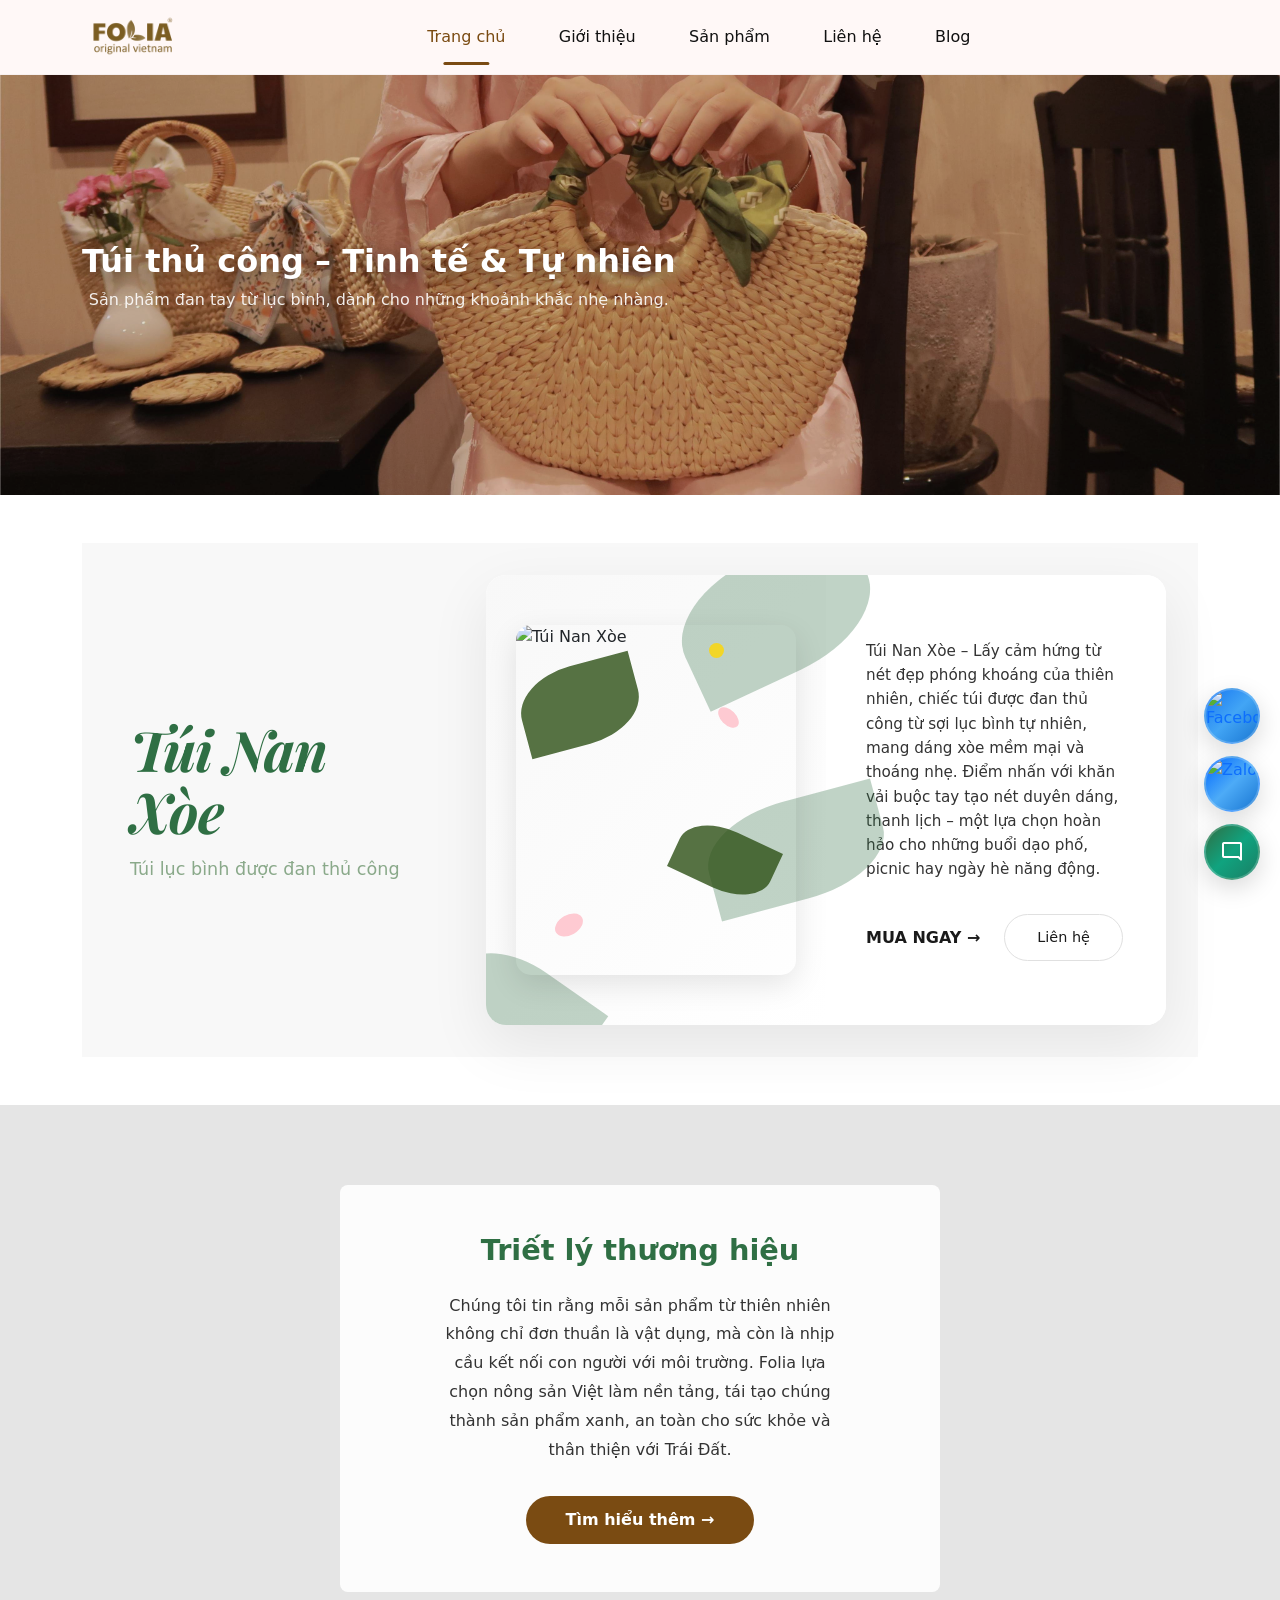
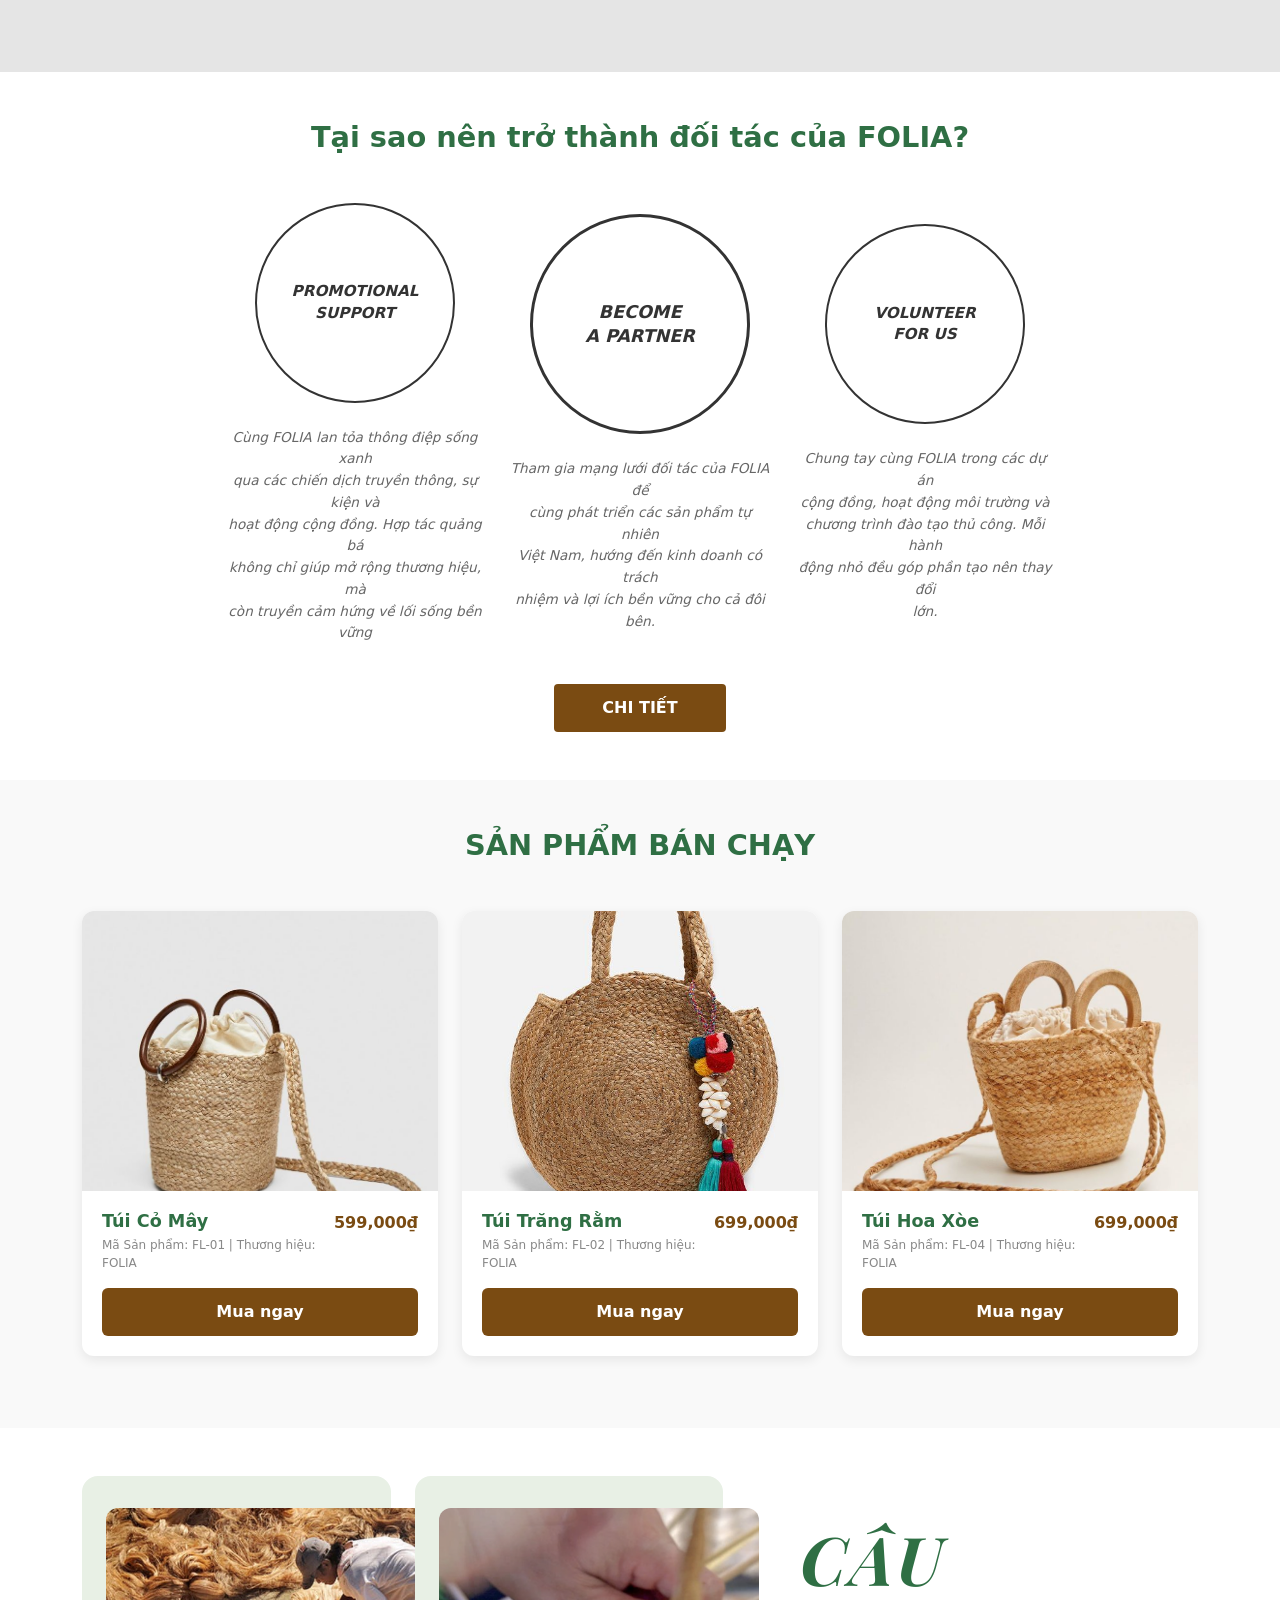
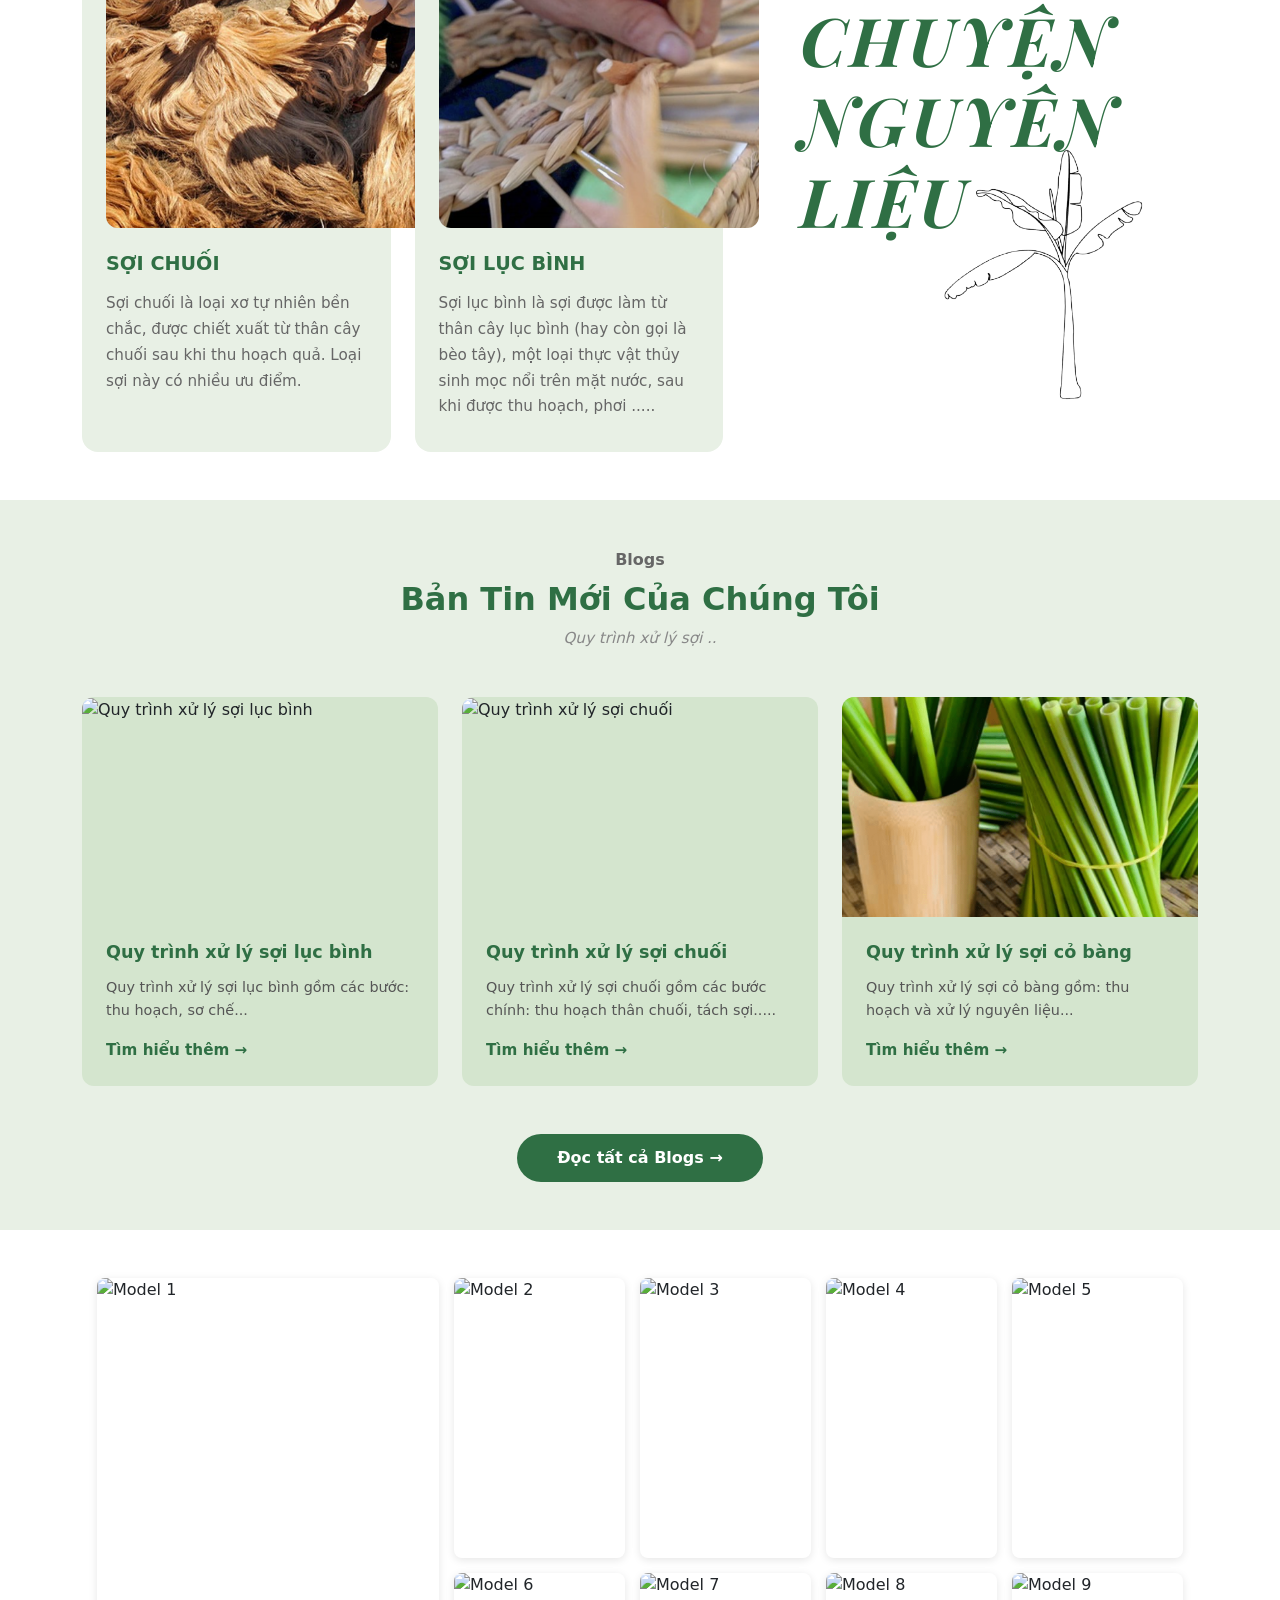
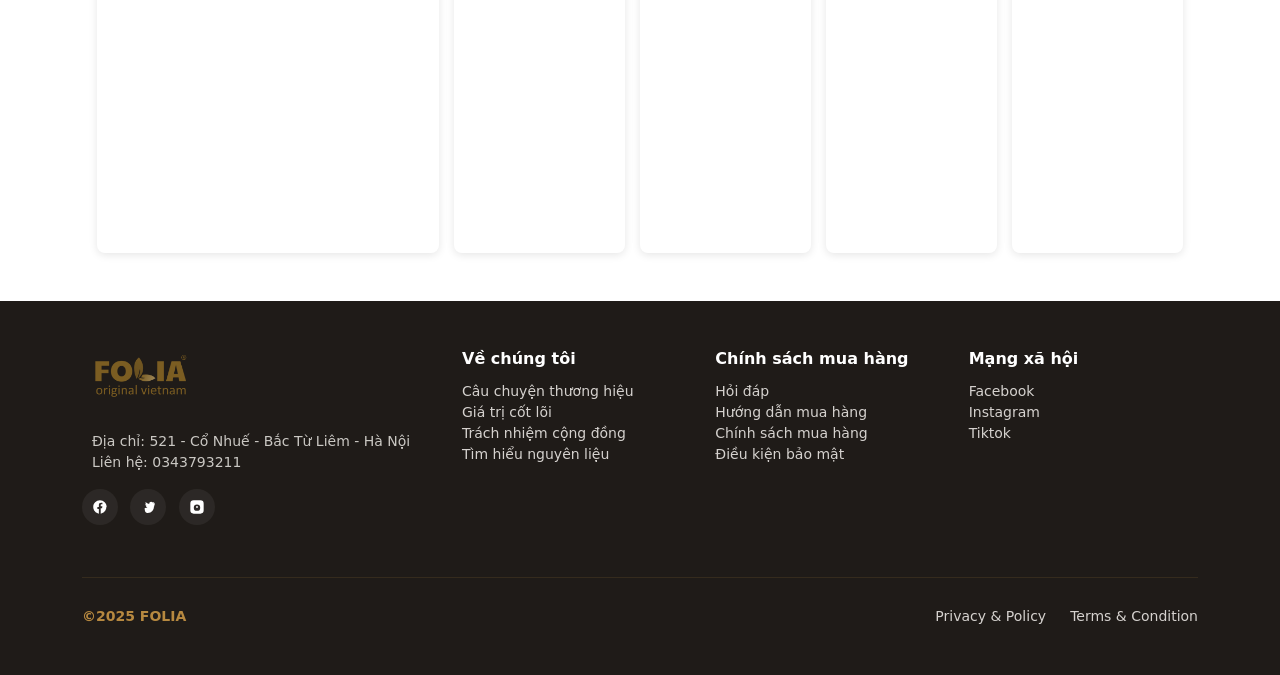
==== index.html @ cd1f79ef "update" ====
<!doctype html>
<html lang="vi">
<head>
  <meta charset="utf-8" />
  <meta name="viewport" content="width=device-width, initial-scale=1" />
  <title>Trang chủ</title>

  <!-- Bootstrap 5 CSS -->
  <link href="https://cdn.jsdelivr.net/npm/bootstrap@5.3.2/dist/css/bootstrap.min.css" rel="stylesheet">

  <!-- Google Fonts -->
  <link rel="preconnect" href="https://fonts.googleapis.com">
  <link rel="preconnect" href="https://fonts.gstatic.com" crossorigin>
  <link href="https://fonts.googleapis.com/css2?family=Playfair+Display:ital,wght@0,400;0,500;0,600;0,700;1,400&family=Crimson+Text:ital,wght@0,400;0,600;1,400&display=swap" rel="stylesheet">

  <!-- CSS chung cho header và footer -->
  <link href="assets/css/common.css" rel="stylesheet">
  
  <!-- liên kết tới file CSS riêng -->
  <link href="assets/css/trangchu.css" rel="stylesheet">
  
  <!-- Chat CSS -->
  <link href="assets/css/chat.css" rel="stylesheet">
</head>
<body>
  <header class="site-header">
    <nav class="navbar navbar-expand-lg">
      <div class="container">
        <!-- Brand / logo -->
        <a class="navbar-brand d-flex align-items-center" href="#">
          <img src="assets/img/logo/Foia.png" alt="Folia logo">
        </a>

        <!-- Toggler (mobile) -->
        <button class="navbar-toggler" type="button" data-bs-toggle="collapse" data-bs-target="#mainNav"
                aria-controls="mainNav" aria-expanded="false" aria-label="Mở menu">
          <span class="navbar-toggler-icon"></span>
        </button>

        <!-- Menu -->
        <div class="collapse navbar-collapse" id="mainNav">
          <ul class="navbar-nav mx-auto">
            <li class="nav-item"><a class="nav-link active" href="Trangchu.html">Trang chủ</a></li>
            <li class="nav-item"><a class="nav-link" href="Gioithieu.html">Giới thiệu</a></li>
            <li class="nav-item"><a class="nav-link" href="Sanpham.html">Sản phẩm</a></li>
            <li class="nav-item"><a class="nav-link" href="Lienhe.html">Liên hệ</a></li>
            <li class="nav-item"><a class="nav-link" href="Blog.html">Blog</a></li>
          </ul>
        </div>
      </div>
    </nav>
  </header>

  <!-- Hero / banner (full width) -->
  <section class="hero-home">
    <div class="hero-home__bg" role="img" aria-label="Banner Túi Nan Xòe"></div>
    <div class="container hero-home__content">
      <div class="row">
        <div class="col-12 text-center">
          <h1 class="hero-home__title">Túi thủ công – Tinh tế & Tự nhiên</h1>
          <p class="hero-home__lead">Sản phẩm đan tay từ lục bình, dành cho những khoảnh khắc nhẹ nhàng.</p>
        </div>
      </div>
    </div>
  </section>

  <!-- Nội dung trang -->
  <main class="container py-5">
    <!-- home product intro -->
    <section class="home-intro scroll-animate">
      <div class="container-fluid px-0">
        <div class="row g-0 align-items-center">
          <!-- Left: Text Content -->
          <div class="col-lg-4 scroll-animate-left animate-delay-1">
            <div class="home-intro__text-content">
              <h2 class="home-intro__title">Túi Nan Xòe</h2>
              <p class="home-intro__subtitle">Túi lục bình được đan thủ công</p>
            </div>
          </div>

          <!-- Right: Image and Description Block -->
          <div class="col-lg-8 scroll-animate-right animate-delay-2">
            <div class="home-intro__content-block">
              <div class="home-intro__image-section">
                <div class="home-intro__product-container">
                  <img src="assets/img/trangchu/anh1.jpg" alt="Túi Nan Xòe" class="home-intro__img">
                  <div class="home-intro__botanical-elements">
                    <div class="botanical-leaf botanical-leaf--1"></div>
                    <div class="botanical-leaf botanical-leaf--2"></div>
                    <div class="botanical-petal botanical-petal--1"></div>
                    <div class="botanical-petal botanical-petal--2"></div>
                    <div class="botanical-bud"></div>
                  </div>
                </div>
                <!-- Decorative leaves peeking from behind -->
                <div class="decorative-leaves">
                  <div class="decorative-leaf decorative-leaf--1"></div>
                  <div class="decorative-leaf decorative-leaf--2"></div>
                  <div class="decorative-leaf decorative-leaf--3"></div>
                </div>
              </div>
              <div class="home-intro__desc-section">
                <p class="home-intro__desc">
                  Túi Nan Xòe – Lấy cảm hứng từ nét đẹp phóng khoáng của thiên nhiên, 
                  chiếc túi được đan thủ công từ sợi lục bình tự nhiên, mang dáng xòe mềm 
                  mại và thoáng nhẹ. Điểm nhấn với khăn vải buộc tay tạo nét duyên dáng, 
                  thanh lịch – một lựa chọn hoàn hảo cho những buổi dạo phố, picnic hay 
                  ngày hè năng động.
                </p>
                <div class="home-intro__actions">
                  <a href="#" class="home-intro__buy-link">MUA NGAY →</a>
                  <a href="#" class="home-intro__contact-btn">Liên hệ</a>
                </div>
              </div>
            </div>
          </div>
        </div>
      </div>
    </section>
  </main>

  <!-- Triết lý thương hiệu (full-width background) -->
  <section class="brand-philosophy scroll-animate">
    <div class="brand-philosophy__content">
      <h2 class="brand-philosophy__title">Triết lý thương hiệu</h2>
      <p class="brand-philosophy__text">
        Chúng tôi tin rằng mỗi sản phẩm từ thiên nhiên<br>
        không chỉ đơn thuần là vật dụng, mà còn là nhịp<br>
        cầu kết nối con người với môi trường. Folia lựa<br>
        chọn nông sản Việt làm nền tảng, tái tạo chúng<br>
        thành sản phẩm xanh, an toàn cho sức khỏe và<br>
        thân thiện với Trái Đất.
      </p>
      <a href="#" class="brand-philosophy__btn">Tìm hiểu thêm →</a>
    </div>
  </section>

  <!-- Tại sao nên trở thành đối tác -->
  <section class="partnership py-5 scroll-animate">
    <div class="container">
      <h2 class="partnership__title">Tại sao nên trở thành đối tác của FOLIA?</h2>
      
      <div class="row justify-content-center align-items-center mt-5 mb-4">
        <div class="col-md-3 text-center mb-4 mb-md-0">
          <div class="partnership__circle">
            <div class="partnership__circle-text">
              <span class="partnership__label">PROMOTIONAL</span>
              <span class="partnership__label">SUPPORT</span>
            </div>
          </div>
          <p class="partnership__desc">
            Cùng FOLIA lan tỏa thông điệp sống xanh<br>
            qua các chiến dịch truyền thông, sự kiện và<br>
            hoạt động cộng đồng. Hợp tác quảng bá<br>
            không chỉ giúp mở rộng thương hiệu, mà <br>
           còn truyền cảm hứng về lối sống bền vững
          </p>
        </div>

        <div class="col-md-3 text-center mb-4 mb-md-0">
          <div class="partnership__circle partnership__circle--main">
            <div class="partnership__circle-text">
              <span class="partnership__label-main">BECOME</span>
              <span class="partnership__label-main">A PARTNER</span>
            </div>
          </div>
          <p class="partnership__desc">
            Tham gia mạng lưới đối tác của FOLIA để<br>
           cùng phát triển các sản phẩm tự nhiên <br>
            Việt Nam, hướng đến kinh doanh có trách<br>
            nhiệm và lợi ích bền vững cho cả đôi bên.
          </p>
        </div>

        <div class="col-md-3 text-center mb-4 mb-md-0">
          <div class="partnership__circle">
            <div class="partnership__circle-text">
              <span class="partnership__label">VOLUNTEER</span>
              <span class="partnership__label">FOR US</span>
            </div>
          </div>
          <p class="partnership__desc">
            Chung tay cùng FOLIA trong các dự án <br>
            cộng đồng, hoạt động môi trường và <br>
            chương trình đào tạo thủ công. Mỗi hành<br>
            động nhỏ đều góp phần tạo nên thay đổi<br>
            lớn.
          </p>
        </div>
      </div>

      <div class="text-center mt-4">
        <a href="#" class="partnership__btn">CHI TIẾT</a>
      </div>
    </div>
  </section>

  <!-- Sản phẩm bán chạy -->
  <section class="bestsellers py-5 animate-on-scroll">
    <div class="container">
      <h2 class="bestsellers__title">SẢN PHẨM BÁN CHẠY</h2>
      
      <div class="row mt-5">
        <div class="col-md-4 mb-4 animate-delay-1">
          <div class="product-card">
            <div class="product-card__img-wrap">
              <img src="assets/img/sanpham/sanpham1.png" alt="Túi Cỏ May" class="product-card__img">
            </div>
            <div class="product-card__info">
              <div class="product-card__header">
                <div>
                  <h3 class="product-card__name">Túi Cỏ Mây</h3>
                  <p class="product-card__meta">Mã Sản phẩm: FL-01 | Thương hiệu: FOLIA</p>
                </div>
                <span class="product-card__price">599,000₫</span>
              </div>
              <a href="#" class="product-card__btn">Mua ngay</a>
            </div>
          </div>
        </div>

        <div class="col-md-4 mb-4 animate-delay-2">
          <div class="product-card">
            <div class="product-card__img-wrap">
              <img src="assets/img/sanpham/sp2.png" alt="Túi Tráng Rằm" class="product-card__img">
            </div>
            <div class="product-card__info">
              <div class="product-card__header">
                <div>
                  <h3 class="product-card__name">Túi Trăng Rằm</h3>
                  <p class="product-card__meta">Mã Sản phẩm: FL-02 | Thương hiệu: FOLIA</p>
                </div>
                <span class="product-card__price">699,000₫</span>
              </div>
              <a href="#" class="product-card__btn">Mua ngay</a>
            </div>
          </div>
        </div>

        <div class="col-md-4 mb-4 animate-delay-3">
          <div class="product-card">
            <div class="product-card__img-wrap">
              <img src="assets/img/sanpham/sp3.png" alt="Túi Bàn Nguyệt" class="product-card__img">
            </div>
            <div class="product-card__info">
              <div class="product-card__header">
                <div>
                  <h3 class="product-card__name">Túi Hoa Xòe</h3>
                  <p class="product-card__meta">Mã Sản phẩm: FL-04 | Thương hiệu: FOLIA</p>
                </div>
                <span class="product-card__price">699,000₫</span>
              </div>
              <a href="#" class="product-card__btn">Mua ngay</a>
            </div>
          </div>
        </div>
      </div>
    </div>
  </section>

  <!-- Câu chuyện nguyên liệu -->
  <section class="material-story py-5 animate-on-scroll">
    <div class="container">
      <div class="row align-items-center">
        <!-- Left side: Images -->
        <div class="col-lg-7 mb-4 mb-lg-0">
          <div class="row g-4">
            <div class="col-md-6">
              <div class="material-story__card">
                <img src="assets/img/trangchu/cautruyen/ct1.png" alt="Sợi chuối" class="material-story__img">
                <h3 class="material-story__card-title">SỢI CHUỐI</h3>
                <p class="material-story__card-text">
                  Sợi chuối là loại xơ tự nhiên bền chắc, được chiết xuất 
                  từ thân cây chuối sau khi thu hoạch quả. Loại sợi này có nhiều ưu điểm.
                </p>
              </div>
            </div>
            <div class="col-md-6">
              <div class="material-story__card">
                <img src="assets/img/trangchu/cautruyen/ct2.png" alt="Sợi lục bình" class="material-story__img">
                <h3 class="material-story__card-title">SỢI LỤC BÌNH</h3>
                <p class="material-story__card-text">
                  Sợi lục bình là sợi được làm từ thân cây lục bình (hay còn gọi là bèo tây), một loại thực vật thủy sinh mọc nổi trên mặt nước, sau khi được thu hoạch, phơi .....
                </p>
              </div>
            </div>
          </div>
        </div>

        <!-- Right side: Title & Illustration -->
        <div class="col-lg-5">
          <div class="material-story__right-wrapper">
            <h2 class="material-story__title">
              CÂU<br>
              CHUYỆN<br>
              NGUYÊN<br>
              LIỆU
            </h2>
            <img src="assets/img/trangchu/cautruyen/cay.png" alt="Illustration" class="material-story__illustration">
          </div>
        </div>
      </div>
    </div>
  </section>

  <!-- Blogs Section -->
  <section class="blogs-section py-5 animate-on-scroll">
    <div class="container">
      <div class="blogs-section__header">
        <p class="blogs-section__label">Blogs</p>
        <h2 class="blogs-section__title">Bản Tin Mới Của Chúng Tôi</h2>
        <p class="blogs-section__subtitle">Quy trình xử lý sợi ..</p>
      </div>

      <div class="row mt-4">
        <div class="col-md-4 mb-4">
          <div class="blog-card">
            <div class="blog-card__img-wrap">
              <img src="assets/img/trangchu/blog/bl1.png" alt="Quy trình xử lý sợi lục bình" class="blog-card__img">
            </div>
            <div class="blog-card__content">
              <h3 class="blog-card__title">Quy trình xử lý sợi lục bình</h3>
              <p class="blog-card__text">
                Quy trình xử lý sợi lục bình gồm các bước: thu hoạch, sơ chế...
              </p>
              <a href="#" class="blog-card__link">Tìm hiểu thêm →</a>
            </div>
          </div>
        </div>

        <div class="col-md-4 mb-4">
          <div class="blog-card">
            <div class="blog-card__img-wrap">
              <img src="assets/img/trangchu/blog/bl2.png" alt="Quy trình xử lý sợi chuối" class="blog-card__img">
            </div>
            <div class="blog-card__content">
              <h3 class="blog-card__title">Quy trình xử lý sợi chuối</h3>
              <p class="blog-card__text">
                Quy trình xử lý sợi chuối gồm các bước chính: thu hoạch thân chuối, tách sợi.....
              </p>
              <a href="#" class="blog-card__link">Tìm hiểu thêm →</a>
            </div>
          </div>
        </div>

        <div class="col-md-4 mb-4">
          <div class="blog-card">
            <div class="blog-card__img-wrap">
              <img src="assets/img/trangchu/blog/bl3.png" alt="Quy trình xử lý sợi cỏ bàng" class="blog-card__img">
            </div>
            <div class="blog-card__content">
              <h3 class="blog-card__title">Quy trình xử lý sợi cỏ bàng</h3>
              <p class="blog-card__text">
                Quy trình xử lý sợi cỏ bàng gồm: thu hoạch và xử lý nguyên liệu...
              </p>
              <a href="#" class="blog-card__link">Tìm hiểu thêm →</a>
            </div>
          </div>
        </div>
      </div>

      <div class="text-center mt-4">
        <a href="#" class="blogs-section__btn">Đọc tất cả Blogs →</a>
      </div>
    </div>
  </section>

  <!-- Lookbook / Gallery Section -->
  <section class="lookbook-section">
    <div class="container">
      <div class="lookbook-grid">
        <div class="lookbook-grid__item lookbook-grid__item--large">
          <img src="assets/img/trangchu/mau/m1.png" alt="Model 1" class="lookbook-grid__img">
        </div>
        <div class="lookbook-grid__item">
          <img src="assets/img/trangchu/mau/m2.jpg" alt="Model 2" class="lookbook-grid__img">
        </div>
        <div class="lookbook-grid__item">
          <img src="assets/img/trangchu/mau/m3.jpg" alt="Model 3" class="lookbook-grid__img">
        </div>
        <div class="lookbook-grid__item">
          <img src="assets/img/trangchu/mau/m4.jpg" alt="Model 4" class="lookbook-grid__img">
        </div>
        <div class="lookbook-grid__item">
          <img src="assets/img/trangchu/mau/m5.jpg" alt="Model 5" class="lookbook-grid__img">
        </div>
        <div class="lookbook-grid__item">
          <img src="assets/img/trangchu/mau/m6.jpg" alt="Model 6" class="lookbook-grid__img">
        </div>
        <div class="lookbook-grid__item">
          <img src="assets/img/trangchu/mau/m7.jpg" alt="Model 7" class="lookbook-grid__img">
        </div>
        <div class="lookbook-grid__item">
          <img src="assets/img/trangchu/mau/m8.jpg" alt="Model 8" class="lookbook-grid__img">
        </div>
        <div class="lookbook-grid__item">
          <img src="assets/img/trangchu/mau/m7.jpg" alt="Model 9" class="lookbook-grid__img">
        </div>
      </div>
    </div>
  </section>

  <!-- Footer -->
  <footer class="site-footer">
    <div class="container py-5">
      <div class="row align-items-start gx-4">
        <div class="col-md-4 mb-4 footer-brand">
          <a href="#" class="d-inline-block mb-3">
            <img src="assets/img/logo/Foia.png" alt="Folia logo" class="footer-logo">
          </a>
          <p class="footer-address">Địa chỉ: 521 - Cổ Nhuế - Bắc Từ Liêm - Hà Nội<br>Liên hệ: 0343793211</p>
          <div class="footer-social mt-3">
            <a href="#" aria-label="Facebook" class="social"><svg width="16" height="16" viewBox="0 0 24 24" fill="none" aria-hidden><path d="M22 12.07C22 6.48 17.52 2 11.93 2S1.86 6.48 1.86 12.07c0 4.99 3.66 9.14 8.44 9.92v-7.02H8.04v-2.9h2.26V9.06c0-2.23 1.33-3.46 3.36-3.46.97 0 1.98.17 1.98.17v2.18h-1.12c-1.1 0-1.44.68-1.44 1.38v1.66h2.45l-.39 2.9h-2.06V22c4.78-.78 8.44-4.93 8.44-9.93z" fill="currentColor"/></a>
            <a href="#" aria-label="Twitter" class="social"><svg width="16" height="16" viewBox="0 0 24 24" fill="none" aria-hidden><path d="M22 5.92c-.63.28-1.3.47-2 .56.72-.43 1.27-1.12 1.53-1.94-.67.4-1.4.69-2.18.85C18.5 4.55 17.6 4 16.56 4c-1.45 0-2.62 1.17-2.62 2.62 0 .2.02.4.06.59-2.17-.11-4.1-1.15-5.39-2.73-.23.4-.36.86-.36 1.36 0 .94.48 1.77 1.21 2.26-.56-.02-1.09-.17-1.55-.43v.04c0 1.31.93 2.4 2.17 2.65-.23.06-.47.09-.72.09-.18 0-.36-.02-.53-.05.36 1.12 1.4 1.94 2.63 1.96-1.02.8-2.31 1.27-3.71 1.27-.24 0-.48-.01-.71-.04C6.9 20.1 9.12 21 11.56 21c6.03 0 9.33-5 9.33-9.33v-.42c.64-.46 1.2-1.03 1.64-1.68-.59.26-1.22.44-1.88.52.68-.41 1.2-1.06 1.45-1.83z" fill="currentColor"/></a>
            <a href="#" aria-label="Instagram" class="social"><svg width="16" height="16" viewBox="0 0 24 24" fill="none" aria-hidden><path d="M7 2h10a5 5 0 0 1 5 5v10a5 5 0 0 1-5 5H7a5 5 0 0 1-5-5V7a5 5 0 0 1 5-5zm5 6.2A4.8 4.8 0 1 0 16.8 13 4.8 4.8 0 0 0 12 8.2zm6.4-2.6a1.12 1.12 0 1 1-1.12-1.12A1.12 1.12 0 0 1 18.4 5.6zM12 10.6A1.4 1.4 0 1 1 10.6 12 1.4 1.4 0 0 1 12 10.6z" fill="currentColor"/></svg></a>
          </div>
        </div>

        <div class="col-md-8">
          <div class="row footer-cols">
            <div class="col-6 col-md-4 mb-4">
              <h6 class="footer-title">Về chúng tôi</h6>
              <ul class="list-unstyled">
                <li><a href="#">Câu chuyện thương hiệu</a></li>
                <li><a href="#">Giá trị cốt lõi</a></li>
                <li><a href="#">Trách nhiệm cộng đồng</a></li>
                <li><a href="#">Tìm hiểu nguyên liệu</a></li>
              </ul>
            </div>
            <div class="col-6 col-md-4 mb-4">
              <h6 class="footer-title">Chính sách mua hàng</h6>
              <ul class="list-unstyled">
                <li><a href="#">Hỏi đáp</a></li>
                <li><a href="#">Hướng dẫn mua hàng</a></li>
                <li><a href="#">Chính sách mua hàng</a></li>
                <li><a href="#">Điều kiện bảo mật</a></li>
              </ul>
            </div>
            <div class="col-12 col-md-4 mb-4">
              <h6 class="footer-title">Mạng xã hội</h6>
              <ul class="list-unstyled">
                <li><a href="#">Facebook</a></li>
                <li><a href="#">Instagram</a></li>
                <li><a href="#">Tiktok</a></li>
              </ul>
            </div>
          </div>
        </div>
      </div>

      <hr class="footer-sep">

      <div class="d-flex justify-content-between align-items-center footer-bottom">
        <div class="copyright">©2025 FOLIA</div>
        <div class="d-flex gap-4">
          <a href="#" class="footer-link">Privacy & Policy</a>
          <a href="#" class="footer-link">Terms & Condition</a>
        </div>
      </div>
    </div>
  </footer>

  
    

  <!-- Bootstrap 5 JS -->
  <script src="https://cdn.jsdelivr.net/npm/bootstrap@5.3.2/dist/js/bootstrap.bundle.min.js"></script>
  
  <!-- Custom Animations -->
  <script src="assets/js/animations.js"></script>
  
  <!-- Chat Script -->
  <script src="assets/js/chat.js"></script>
</body>
</html>
---- assets/css/common.css ----
/* ========== ANIMATIONS (OPTIMIZED) ========== */
@keyframes fadeInUp {
  from {
    opacity: 0;
    transform: translate3d(0, 30px, 0);
  }
  to {
    opacity: 1;
    transform: translate3d(0, 0, 0);
  }
}

@keyframes fadeIn {
  from {
    opacity: 0;
  }
  to {
    opacity: 1;
  }
}

@keyframes float {
  0%, 100% {
    transform: translate3d(0, 0, 0);
  }
  50% {
    transform: translate3d(0, -8px, 0);
  }
}

@keyframes slideInLeft {
  from {
    opacity: 0;
    transform: translate3d(-30px, 0, 0);
  }
  to {
    opacity: 1;
    transform: translate3d(0, 0, 0);
  }
}

@keyframes slideInRight {
  from {
    opacity: 0;
    transform: translate3d(30px, 0, 0);
  }
  to {
    opacity: 1;
    transform: translate3d(0, 0, 0);
  }
}

/* Smooth scroll behavior */
html {
  scroll-behavior: smooth;
}

/* ========== BODY & MAIN LAYOUT ========== */
body {
  margin: 0;
  padding: 0;
}

main {
  min-height: 300px;
}

/* ========== SCROLL ANIMATIONS ========== */
.scroll-animate {
  opacity: 0;
  transform: translate3d(0, 30px, 0);
  transition: all 0.6s cubic-bezier(0.25, 0.46, 0.45, 0.94);
  will-change: transform, opacity;
}

.scroll-animate.animate {
  opacity: 1;
  transform: translate3d(0, 0, 0);
}

.scroll-animate-left {
  opacity: 0;
  transform: translate3d(-30px, 0, 0);
  transition: all 0.6s cubic-bezier(0.25, 0.46, 0.45, 0.94);
  will-change: transform, opacity;
}

.scroll-animate-left.animate {
  opacity: 1;
  transform: translate3d(0, 0, 0);
}

.scroll-animate-right {
  opacity: 0;
  transform: translate3d(30px, 0, 0);
  transition: all 0.6s cubic-bezier(0.25, 0.46, 0.45, 0.94);
  will-change: transform, opacity;
}

.scroll-animate-right.animate {
  opacity: 1;
  transform: translate3d(0, 0, 0);
}

/* Animation delays */
.animate-delay-1 { transition-delay: 0.1s; }
.animate-delay-2 { transition-delay: 0.2s; }
.animate-delay-3 { transition-delay: 0.3s; }
.animate-delay-4 { transition-delay: 0.4s; }

/* Hover animations */
.hover-lift {
  transition: transform 0.3s cubic-bezier(0.25, 0.46, 0.45, 0.94);
}

.hover-lift:hover {
  transform: translate3d(0, -5px, 0);
}

.hover-scale {
  transition: transform 0.3s cubic-bezier(0.25, 0.46, 0.45, 0.94);
}

.hover-scale:hover {
  transform: scale(1.02);
}

/* ========== HEADER STYLES ========== */
.site-header {
  background: #fff8f7;
  border-bottom: 1px solid rgba(0,0,0,0.03);
}

.navbar-brand img { 
  height: 48px; 
}

.navbar-nav .nav-link {
  color: #111;
  font-weight: 500;
  padding: 0.5rem 0.75rem;
  position: relative;
}

/* Active: gạch chân màu nâu */
.navbar-nav .nav-link.active {
  color: #7a4b12;
}

.navbar-nav .nav-link.active::after {
  content: "";
  position: absolute;
  left: 50%;
  transform: translateX(-50%);
  bottom: -8px;
  width: 48%;
  max-width: 120px;
  height: 3px;
  background: #7a4b12;
  border-radius: 2px;
}

/* Make nav items flex and add gap for small screens */
.navbar-nav {
  display: flex;
  align-items: center;
  gap: 1.5rem;
}

/* Desktop: center navbar and spread items evenly */
@media (min-width: 992px) {
  .navbar-collapse { 
    justify-content: center; 
  }

  .navbar-nav {
    width: 56%;
    max-width: 820px;
    justify-content: space-between;
    gap: 0;
  }
}

/* ========== FOOTER STYLES ========== */
.site-footer {
  background: #1f1b18;
  color: #e9e6e2;
  font-size: 14px;
}

.site-footer .footer-logo { 
  height: 56px; 
}

.site-footer .footer-address { 
  color: rgba(233,230,226,0.85); 
  margin: 10px; 
  line-height: 1.5; 
}

.site-footer .footer-title { 
  color: #fff; 
  font-weight: 600; 
  margin-bottom: .75rem; 
}

/* footer - links */
.site-footer a { 
  color: rgba(233,230,226,0.9); 
  text-decoration: none; 
}

.site-footer a:hover { 
  color: #b78940; 
}

/* footer - social */
.site-footer .footer-social .social {
  display: inline-flex;
  align-items: center;
  justify-content: center;
  width: 36px;
  height: 36px;
  background: rgba(255,255,255,0.06);
  border-radius: 50%;
  color: #fff;
  margin-right: .5rem;
}

.site-footer .footer-social .social svg { 
  display: block; 
}

/* footer - layout */
.footer-sep {
  border-color: rgba(183,137,64,0.25);
  margin: 1.75rem 0;
  opacity: .6;
}

.footer-bottom .copyright { 
  color: #b78940; 
  font-weight: 600; 
}

/* footer - responsive tweaks */
@media (max-width: 767.98px) {
  .site-footer { 
    font-size: 13px; 
  }
  .footer-bottom { 
    flex-direction: column; 
    gap: .5rem; 
    align-items: flex-start; 
  }
}
---- assets/css/trangchu.css ----
/* Import beautiful fonts */
@import url('https://fonts.googleapis.com/css2?family=Playfair+Display:wght@400;700;900&family=Dancing+Script:wght@400;700&family=Poppins:wght@300;400;600;700&display=swap');

/* ========== HOME-INTRO (Cocolux Style) ========== */
.home-intro {
  background: #f8f8f8;
  min-height: 500px;
  display: flex;
  align-items: center;
  opacity: 1;
  visibility: visible;
}

/* Left Text Content */
.home-intro__text-content {
  padding: 4rem 3rem;
  height: 100%;
  display: flex;
  flex-direction: column;
  justify-content: center;
}

.home-intro__title {
  color: #2f6f44 !important;
  font-family: 'Playfair Display', serif;
  font-size: 3.5rem;
  font-weight: 700;
  margin: 0 0 1rem;
  line-height: 1.1;
  font-style: italic;
  letter-spacing: -0.02em;
}

.home-intro__subtitle {
  color: #8aa98a !important;
  margin: 0;
  font-size: 1.1rem;
  font-weight: 400;
  line-height: 1.4;
}

/* Right Content Block */
.home-intro__content-block {
  background: #ffffff;
  border-radius: 20px;
  overflow: hidden;
  box-shadow: 0 20px 60px rgba(0, 0, 0, 0.08);
  margin: 2rem;
  display: flex;
  min-height: 450px;
}

.home-intro__image-section {
  flex: 0 0 50%;
  position: relative;
  overflow: visible;
  background: linear-gradient(135deg, #f8f8f8 0%, #ffffff 100%);
  display: flex;
  align-items: center;
  justify-content: center;
}

.home-intro__product-container {
  position: relative;
  width: 100%;
  height: 100%;
  display: flex;
  align-items: center;
  justify-content: center;
}

.home-intro__img {
  width: 280px;
  height: 350px;
  object-fit: cover;
  border-radius: 15px;
  box-shadow: 0 10px 30px rgba(0, 0, 0, 0.1);
  transition: transform 0.6s ease;
  z-index: 2;
  position: relative;
}

.home-intro__image-section:hover .home-intro__img {
  transform: scale(1.05);
}

/* Botanical Elements */
.home-intro__botanical-elements {
  position: absolute;
  top: 0;
  left: 0;
  right: 0;
  bottom: 0;
  pointer-events: none;
  z-index: 1;
}

.botanical-leaf {
  position: absolute;
  background: #2d5016;
  border-radius: 50% 0 50% 0;
  opacity: 0.8;
}

.botanical-leaf--1 {
  width: 120px;
  height: 80px;
  top: 20%;
  left: 10%;
  transform: rotate(-15deg);
}

.botanical-leaf--2 {
  width: 100px;
  height: 60px;
  bottom: 30%;
  right: 15%;
  transform: rotate(25deg);
}

.botanical-petal {
  position: absolute;
  background: #ffb6c1;
  border-radius: 50%;
  opacity: 0.7;
}

.botanical-petal--1 {
  width: 30px;
  height: 20px;
  bottom: 20%;
  left: 20%;
  transform: rotate(-30deg);
}

.botanical-petal--2 {
  width: 25px;
  height: 15px;
  top: 30%;
  right: 25%;
  transform: rotate(45deg);
}

.botanical-bud {
  position: absolute;
  width: 15px;
  height: 15px;
  background: #ffd700;
  border-radius: 50%;
  top: 15%;
  right: 30%;
  opacity: 0.8;
}

/* Decorative leaves peeking from behind */
.decorative-leaves {
  position: absolute;
  top: 0;
  left: 0;
  right: 0;
  bottom: 0;
  pointer-events: none;
  z-index: 0;
}

.decorative-leaf {
  position: absolute;
  background: #2f6f44;
  border-radius: 50% 0 50% 0;
  opacity: 0.3;
}

.decorative-leaf--1 {
  width: 200px;
  height: 120px;
  top: -20px;
  right: -50px;
  transform: rotate(-25deg);
  z-index: 0;
}

.decorative-leaf--2 {
  width: 150px;
  height: 90px;
  bottom: -30px;
  left: -40px;
  transform: rotate(35deg);
  z-index: 0;
}

.decorative-leaf--3 {
  width: 180px;
  height: 100px;
  top: 50%;
  right: -60px;
  transform: rotate(-15deg);
  z-index: 0;
}

.home-intro__desc-section {
  flex: 0 0 50%;
  padding: 3rem 2.5rem;
  display: flex;
  flex-direction: column;
  justify-content: center;
  background: #ffffff;
}

.home-intro__desc {
  color: #333;
  font-size: 0.95rem;
  line-height: 1.6;
  margin: 0 0 2rem;
  text-align: left;
  font-weight: 400;
}

.home-intro__actions {
  display: flex;
  align-items: center;
  gap: 1.5rem;
}

.home-intro__buy-link {
  color: #1a1a1a;
  font-size: 1rem;
  font-weight: 600;
  text-decoration: none;
  transition: color 0.3s ease;
}

.home-intro__buy-link:hover {
  color: #666;
}

.home-intro__contact-btn {
  display: inline-block;
  padding: 0.75rem 2rem;
  background: #ffffff;
  color: #1a1a1a;
  text-decoration: none;
  border: 1px solid #e0e0e0;
  border-radius: 25px;
  font-weight: 500;
  font-size: 0.9rem;
  transition: all 0.3s ease;
}

.home-intro__contact-btn:hover {
  background: #f8f8f8;
  border-color: #ccc;
  color: #1a1a1a;
}

/* Responsive Design */
@media (max-width: 1199.98px) {
  .home-intro__title {
    font-size: 3rem;
  }
  .home-intro__text-content {
    padding: 3rem 2rem;
  }
}

@media (max-width: 991.98px) {
  .home-intro {
    min-height: auto;
    padding: 2rem 0;
  }
  
  .home-intro__text-content {
    padding: 2rem 1.5rem;
    text-align: center;
  }
  
  .home-intro__title {
    font-size: 2.5rem;
  }
  
  .home-intro__content-block {
    margin: 1rem;
    flex-direction: column;
    min-height: auto;
  }
  
  .home-intro__image-section {
    flex: none;
    height: 300px;
  }
  
  .home-intro__desc-section {
    flex: none;
    padding: 2rem 1.5rem;
  }
  
  .home-intro__img {
    width: 200px;
    height: 250px;
  }
  
  .home-intro__actions {
    flex-direction: column;
    align-items: flex-start;
    gap: 1rem;
  }
}

@media (max-width: 767.98px) {
  .home-intro__title {
    font-size: 2rem;
  }
  
  .home-intro__subtitle {
    font-size: 1rem;
  }
  
  .home-intro__text-content {
    padding: 1.5rem 1rem;
  }
  
  .home-intro__content-block {
    margin: 0.5rem;
    border-radius: 15px;
  }
  
  .home-intro__image-section {
    height: 250px;
  }
  
  .home-intro__desc-section {
    padding: 1.5rem 1rem;
  }
  
  .home-intro__desc {
    font-size: 0.9rem;
  }
  
  .home-intro__img {
    width: 160px;
    height: 200px;
  }
}

@media (max-width: 575.98px) {
  .home-intro__title {
    font-size: 1.8rem;
  }
  
  .home-intro__subtitle {
    font-size: 0.95rem;
  }
  
  .home-intro__image-section {
    height: 200px;
  }
  
  .home-intro__img {
    width: 120px;
    height: 150px;
  }
  
  /* Force visibility on mobile */
  .scroll-animate,
  .animate-on-scroll {
    opacity: 1 !important;
    visibility: visible !important;
    transform: none !important;
  }
}


/* ========== HERO/BANNER (Scoped for Trangchu) ========== */
.hero-home {
  position: relative;
  overflow: hidden;
  margin-bottom: 0;
  width: 100%;
  height: 420px;
}

/* Full-width background */
.hero-home__bg {
  background-image: url('../img/trangchu/banner.jpg');
  background-size: cover;
  background-position: center center;
  background-repeat: no-repeat;
  background-attachment: fixed;
  height: 100%;
  width: 100%;
  filter: contrast(0.95) brightness(0.9);
  position: absolute;
  top: 0;
  left: 0;
  z-index: 1;
}

/* keep text/content constrained and centered */
.hero-home__content {
  position: absolute;
  inset: 0;
  display: flex;
  align-items: center;
  pointer-events: none;
  z-index: 2;
}

.hero-home__content .container,
.hero-home__content > .container { 
  pointer-events: auto; 
}

.hero-home__title {
  color: #ffffff;
  font-size: 2rem;
  font-weight: 700;
  text-shadow: 0 6px 18px rgba(0,0,0,0.45);
  margin: 0;
  pointer-events: auto;
}

.hero-home__lead {
  color: rgba(255,255,255,0.9);
  margin-top: .5rem;
  pointer-events: auto;
}

/* responsive heights */
@media (max-width: 991.98px) {
  .hero-home { 
    height: 320px; 
  }
  .hero-home__title { 
    font-size: 1.6rem; 
  }
}

@media (max-width: 575.98px) {
  .hero-home { 
    height: 220px; 
  }
  .hero-home__title { 
    font-size: 1.2rem; 
  }
}

/* ========== BRAND PHILOSOPHY ========== */
.brand-philosophy {
  background-image: url('../img/trangchu/bgr1.jpg');
  background-size: cover;
  background-position: center;
  padding: 5rem 0;
  text-align: center;
  position: relative;
  width: 100%;
  opacity: 1;
  visibility: visible;
}

.brand-philosophy::before {
  content: '';
  position: absolute;
  inset: 0;
  background: rgba(0, 0, 0, 0.1);
}

.brand-philosophy__content {
  position: relative;
  z-index: 1;
  max-width: 600px;
  margin: 0 auto;
  padding: 3rem 2rem;
  background: rgba(255, 255, 255, 0.9);
  border-radius: 8px;
}

.brand-philosophy__title {
  color: #2f6f44;
  font-size: 1.8rem;
  font-weight: 700;
  margin-bottom: 1.5rem;
}

.brand-philosophy__text {
  color: #333;
  line-height: 1.8;
  margin-bottom: 2rem;
  font-size: 1rem;
}

.brand-philosophy__btn {
  display: inline-block;
  padding: 0.75rem 2.5rem;
  background: #7a4b12;
  color: #fff;
  text-decoration: none;
  border-radius: 25px;
  font-weight: 600;
  transition: background 0.3s ease;
}

.brand-philosophy__btn:hover {
  background: #5a3509;
  color: #fff;
}

@media (max-width: 767.98px) {
  .brand-philosophy {
    padding: 3rem 1rem;
  }
  .brand-philosophy__content {
    padding: 2rem 1.5rem;
  }
  .brand-philosophy__title {
    font-size: 1.5rem;
  }
}

/* ========== PARTNERSHIP ========== */
.partnership {
  background: #fff;
  opacity: 1;
  visibility: visible;
}

.partnership__title {
  text-align: center;
  color: #2f6f44;
  font-size: 1.8rem;
  font-weight: 700;
  margin-bottom: 2rem;
}

.partnership__circle {
  width: 200px;
  height: 200px;
  border: 2px solid #333;
  border-radius: 50%;
  display: flex;
  align-items: center;
  justify-content: center;
  margin: 0 auto 1.5rem;
  transition: transform 0.3s ease;
}


.partnership__circle--main {
  width: 220px;
  height: 220px;
  border-width: 3px;
}

.partnership__circle-text {
  display: flex;
  flex-direction: column;
  align-items: center;
  justify-content: center;
  text-align: center;
}

.partnership__label {
  font-size: 0.95rem;
  font-weight: 600;
  font-style: italic;
  color: #333;
  line-height: 1.4;
}

.partnership__label-main {
  font-size: 1.1rem;
  font-weight: 700;
  font-style: italic;
  color: #333;
  line-height: 1.4;
}

.partnership__desc {
  font-size: 0.85rem;
  color: #666;
  line-height: 1.6;
  font-style: italic;
  margin-top: 1rem;
}

.partnership__btn {
  display: inline-block;
  padding: 0.75rem 3rem;
  background: #7a4b12;
  color: #fff;
  text-decoration: none;
  border-radius: 4px;
  font-weight: 600;
  transition: background 0.3s ease;
}

.partnership__btn:hover {
  background: #5a3509;
  color: #fff;
}

@media (max-width: 767.98px) {
  .partnership__circle {
    width: 150px;
    height: 150px;
  }
  .partnership__circle--main {
    width: 170px;
    height: 170px;
  }
  .partnership__label {
    font-size: 0.85rem;
  }
  .partnership__label-main {
    font-size: 0.95rem;
  }
}

/* ========== BESTSELLERS ========== */
.bestsellers {
  background: #f9f9f9;
  opacity: 1;
  visibility: visible;
}

.bestsellers__title {
  text-align: center;
  color: #2f6f44;
  font-size: 1.8rem;
  font-weight: 700;
  margin-bottom: 2rem;
}

/* ========== PRODUCT CARD ========== */
.product-card {
  background: #fff;
  border-radius: 12px;
  overflow: hidden;
  box-shadow: 0 4px 12px rgba(0, 0, 0, 0.08);
  transition: transform 0.3s ease, box-shadow 0.3s ease;
}

.product-card:hover {
  box-shadow: 0 8px 20px rgba(0, 0, 0, 0.12);
}

.product-card__img-wrap {
  width: 100%;
  height: 280px;
  background: #f5f5f5;
  display: flex;
  align-items: center;
  justify-content: center;
  overflow: hidden;
}

.product-card__img {
  width: 100%;
  height: 100%;
  object-fit: cover;
}

.product-card__info {
  padding: 1.25rem;
}

.product-card__header {
  display: flex;
  justify-content: space-between;
  align-items: flex-start;
  margin-bottom: 1rem;
}

.product-card__name {
  color: #2f6f44;
  font-size: 1.1rem;
  font-weight: 700;
  margin: 0 0 0.25rem;
}

.product-card__meta {
  color: #888;
  font-size: 0.75rem;
  margin: 0;
}

.product-card__price {
  color: #7a4b12;
  font-size: 1rem;
  font-weight: 700;
  white-space: nowrap;
}

.product-card__btn {
  display: block;
  width: 100%;
  padding: 0.75rem;
  background: #7a4b12;
  color: #fff;
  text-align: center;
  text-decoration: none;
  border-radius: 6px;
  font-weight: 600;
  transition: background 0.3s ease;
}

.product-card__btn:hover {
  background: #5a3509;
  color: #fff;
}

@media (max-width: 767.98px) {
  .product-card__img-wrap {
    height: 220px;
  }
}

/* ========== MATERIAL STORY (Câu chuyện nguyên liệu) ========== */
.material-story {
  background: #fff;
  position: relative;
  opacity: 1;
  visibility: visible;
}

.material-story .row {
  position: relative;
}

.material-story__card {
  background: #e8f0e5;
  border-radius: 16px;
  padding: 2rem 1.5rem;
  height: 100%;
  text-align: left;
}

.material-story__img {
  width: 320px;
  height: 320px;
  object-fit: cover;
  border-radius: 12px;
  margin-bottom: 1.5rem;
}

.material-story__card-title {
  color: #2f6f44;
  font-size: 1.2rem;
  font-weight: 700;
  margin-bottom: 1rem;
}

.material-story__card-text {
  color: #666;
  font-size: 0.95rem;
  line-height: 1.7;
  margin: 0;
}

.material-story__right-wrapper {
  position: relative;
  min-height: 550px;
  display: flex;
  flex-direction: column;
  justify-content: flex-start;
  padding-right: 2rem;
}

.material-story__title {
  color: #2f6f44;
  font-family: 'Playfair Display', serif;
  font-size: 4.2rem;
  font-weight: 700;
  line-height: 1.2;
  margin-bottom: 0;
  letter-spacing: 0.05em;
  text-align: left;
  position: relative;
  z-index: 1;
  padding-right: 180px;
  font-style: italic;
  margin-left: 53px;
  padding-top: 29px;
}

.material-story__illustration {
  position: absolute;
  bottom: -50px;
  right: -60px;
  max-width: 427px;
  width: 100%;
  height: auto;
  display: block;
  z-index: 0;
}

@media (max-width: 991.98px) {
  .material-story__right-wrapper {
    min-height: auto;
    padding-right: 0;
    text-align: center;
  }
  .material-story__title {
    font-size: 3rem;
    text-align: center;
    padding-right: 0;
    line-height: 1.3;
  }
  .material-story__illustration {
    position: relative;
    max-width: 200px;
    margin: 2rem auto 0;
    bottom: auto;
    right: auto;
  }
  .material-story__img {
    height: 260px;
  }
}

@media (max-width: 767.98px) {
  .material-story__right-wrapper {
    min-height: auto;
  }
  .material-story__title {
    font-size: 2.2rem;
    padding-right: 0;
    line-height: 1.4;
  }
  .material-story__img {
    height: 180px;
  }
  .material-story__illustration {
    max-width: 150px;
  }
  .material-story__card {
    padding: 1.5rem 1rem;
  }
}

/* ========== BLOGS SECTION ========== */
.blogs-section {
  background: #e8f0e5;
  opacity: 1;
  visibility: visible;
}

.blogs-section__header {
  text-align: center;
  margin-bottom: 3rem;
}

.blogs-section__label {
  color: #666;
  font-size: 1rem;
  font-weight: 600;
  margin-bottom: 0.5rem;
}

.blogs-section__title {
  color: #2f6f44;
  font-size: 2rem;
  font-weight: 700;
  margin-bottom: 0.5rem;
}

.blogs-section__subtitle {
  color: #888;
  font-size: 0.95rem;
  font-style: italic;
  margin: 0;
}

/* Blog Card */
.blog-card {
  background: #d4e5ce;
  border-radius: 12px;
  overflow: hidden;
  height: 100%;
  transition: transform 0.3s ease, box-shadow 0.3s ease;
}

.blog-card:hover {
  box-shadow: 0 8px 20px rgba(0, 0, 0, 0.15);
}

.blog-card__img-wrap {
  width: 100%;
  height: 220px;
  overflow: hidden;
}

.blog-card__img {
  width: 100%;
  height: 100%;
  object-fit: cover;
  transition: transform 0.3s ease;
}


.blog-card__content {
  padding: 1.5rem;
}

.blog-card__title {
  color: #2f6f44;
  font-size: 1.1rem;
  font-weight: 700;
  margin-bottom: 0.75rem;
  line-height: 1.3;
}

.blog-card__text {
  color: #555;
  font-size: 0.9rem;
  line-height: 1.6;
  margin-bottom: 1rem;
}

.blog-card__link {
  color: #2f6f44;
  font-size: 0.95rem;
  font-weight: 600;
  text-decoration: none;
  display: inline-flex;
  align-items: center;
  gap: 0.25rem;
  transition: gap 0.3s ease;
}

.blog-card__link:hover {
  gap: 0.5rem;
  color: #1f4f2f;
}

.blogs-section__btn {
  display: inline-block;
  padding: 0.75rem 2.5rem;
  background: #2f6f44;
  color: #fff;
  text-decoration: none;
  border-radius: 25px;
  font-weight: 600;
  transition: background 0.3s ease;
}

.blogs-section__btn:hover {
  background: #1f4f2f;
  color: #fff;
}

@media (max-width: 767.98px) {
  .blogs-section__title {
    font-size: 1.6rem;
  }
  .blog-card__img-wrap {
    height: 180px;
  }
}

/* ========== LOOKBOOK / GALLERY SECTION ========== */
.lookbook-section {
  background: #fff;
  padding: 3rem 0 !important;
}

.lookbook-grid {
  display: grid;
  grid-template-columns: 2fr 1fr 1fr 1fr 1fr;
  grid-template-rows: repeat(2, 280px);
  gap: 15px;
  max-width: 1400px;
  margin: 0 auto;
  padding: 0 15px;
}

.lookbook-grid__item {
  position: relative;
  overflow: hidden;
  border-radius: 8px;
  box-shadow: 0 2px 8px rgba(0, 0, 0, 0.1);
}

.lookbook-grid__item--large {
  grid-column: 1 / 2;
  grid-row: 1 / 3;
}

.lookbook-grid__img {
  width: 100%;
  height: 100%;
  object-fit: cover;
  display: block;
  transition: transform 0.5s ease;
}


/* Responsive Grid */
@media (max-width: 991.98px) {
  .lookbook-grid {
    grid-template-columns: repeat(3, 1fr);
    grid-template-rows: repeat(3, 220px);
    gap: 12px;
  }
  
  .lookbook-grid__item--large {
    grid-column: 1 / 2;
    grid-row: 1 / 3;
  }
}

@media (max-width: 767.98px) {
  .lookbook-grid {
    grid-template-columns: repeat(2, 1fr);
    grid-template-rows: auto;
    grid-auto-rows: 180px;
    gap: 10px;
  }
  
  .lookbook-grid__item--large {
    grid-column: 1 / 3;
    grid-row: span 1;
  }
}
---- assets/css/chat.css ----
/* ========== FLOATING CONTACT BUTTONS ========== */
.floating-contact {
  position: fixed;
  bottom: 20px;
  right: 20px;
  z-index: 1000;
  display: flex;
  flex-direction: column;
  gap: 12px;
}

.contact-btn {
  width: 56px;
  height: 56px;
  border-radius: 50%;
  display: flex;
  align-items: center;
  justify-content: center;
  text-decoration: none;
  box-shadow: 0 8px 25px rgba(0, 0, 0, 0.15);
  transition: all 0.4s cubic-bezier(0.175, 0.885, 0.32, 1.275);
  position: relative;
  overflow: hidden;
  padding: 0;
  border: 2px solid rgba(255, 255, 255, 0.2);
  backdrop-filter: blur(10px);
}

.contact-btn:hover {
  transform: scale(1.15) translateY(-2px);
  box-shadow: 0 12px 35px rgba(0, 0, 0, 0.2);
}

.contact-btn:active {
  transform: scale(1.05);
}

.contact-btn img {
  width: 100%;
  height: 100%;
  object-fit: cover;
  border-radius: 50%;
}

.contact-btn .material-symbols-rounded {
  font-size: 24px;
  color: #fff;
}

/* Facebook Button */
.contact-btn.messenger {
  background: linear-gradient(135deg, #1877f2 0%, #42a5f5 50%, #1976d2 100%);
  position: relative;
}

.contact-btn.messenger::before {
  content: '';
  position: absolute;
  top: 0;
  left: 0;
  right: 0;
  bottom: 0;
  background: linear-gradient(135deg, rgba(255,255,255,0.2) 0%, rgba(255,255,255,0.1) 100%);
  border-radius: 50%;
  opacity: 0;
  transition: opacity 0.3s ease;
}

.contact-btn.messenger:hover::before {
  opacity: 1;
}

/* Zalo Button */
.contact-btn.zalo {
  background: linear-gradient(135deg, #0068ff 0%, #4dabf7 50%, #1976d2 100%);
  position: relative;
}

.contact-btn.zalo::before {
  content: '';
  position: absolute;
  top: 0;
  left: 0;
  right: 0;
  bottom: 0;
  background: linear-gradient(135deg, rgba(255,255,255,0.2) 0%, rgba(255,255,255,0.1) 100%);
  border-radius: 50%;
  opacity: 0;
  transition: opacity 0.3s ease;
}

.contact-btn.zalo:hover::before {
  opacity: 1;
}

/* ChatGPT Button */
.contact-btn.chatbot {
  background: linear-gradient(135deg, #2f6f44 0%, #10a37f 50%, #1a7f64 100%);
  position: relative;
}

.contact-btn.chatbot::before {
  content: '';
  position: absolute;
  top: 0;
  left: 0;
  right: 0;
  bottom: 0;
  background: linear-gradient(135deg, rgba(255,255,255,0.2) 0%, rgba(255,255,255,0.1) 100%);
  border-radius: 50%;
  opacity: 0;
  transition: opacity 0.3s ease;
}

.contact-btn.chatbot:hover::before {
  opacity: 1;
}

/* Tooltip */
.contact-btn::after {
  content: attr(data-tooltip);
  position: absolute;
  right: 70px;
  top: 50%;
  transform: translateY(-50%);
  background: rgba(0, 0, 0, 0.9);
  color: #fff;
  padding: 10px 16px;
  border-radius: 12px;
  font-size: 0.85rem;
  font-weight: 600;
  white-space: nowrap;
  opacity: 0;
  visibility: hidden;
  transition: all 0.3s cubic-bezier(0.175, 0.885, 0.32, 1.275);
  pointer-events: none;
  backdrop-filter: blur(10px);
  border: 1px solid rgba(255, 255, 255, 0.1);
  box-shadow: 0 8px 25px rgba(0, 0, 0, 0.2);
}

.contact-btn::before {
  content: '';
  position: absolute;
  right: 60px;
  top: 50%;
  transform: translateY(-50%);
  border: 8px solid transparent;
  border-left-color: rgba(0, 0, 0, 0.9);
  opacity: 0;
  visibility: hidden;
  transition: all 0.3s cubic-bezier(0.175, 0.885, 0.32, 1.275);
}

.contact-btn:hover::after {
  opacity: 1;
  visibility: visible;
  transform: translateY(-50%) translateX(-5px);
}

.contact-btn:hover::before {
  opacity: 1;
  visibility: visible;
  transform: translateY(-50%) translateX(-5px);
}

/* ========== CHATBOT POPUP ========== */
.chatbot-popup {
  position: fixed;
  bottom: 100px;
  right: 20px;
  width: 380px;
  height: 520px;
  background: linear-gradient(145deg, #ffffff 0%, #f8f9fa 100%);
  border-radius: 20px;
  box-shadow: 0 25px 50px rgba(47, 111, 68, 0.15), 0 0 0 1px rgba(47, 111, 68, 0.1);
  z-index: 1001;
  display: none;
  flex-direction: column;
  overflow: hidden;
  animation: slideUp 0.4s cubic-bezier(0.175, 0.885, 0.32, 1.275);
  backdrop-filter: blur(20px);
  border: 1px solid rgba(47, 111, 68, 0.1);
}

.chatbot-popup.show {
  display: flex;
}

@keyframes slideUp {
  from {
    opacity: 0;
    transform: translateY(30px) scale(0.95);
  }
  to {
    opacity: 1;
    transform: translateY(0) scale(1);
  }
}

/* Typing indicator animation */
.typing-indicator {
  display: flex;
  align-items: center;
  gap: 4px;
  padding: 0.75rem 1rem;
  background: linear-gradient(135deg, #e8f5e8 0%, #f0f8f0 100%);
  border-radius: 20px;
  border-bottom-left-radius: 6px;
  border: 1px solid rgba(47, 111, 68, 0.1);
  max-width: 80px;
  margin-bottom: 1.25rem;
}

.typing-dot {
  width: 8px;
  height: 8px;
  background: rgba(47, 111, 68, 0.6);
  border-radius: 50%;
  animation: typingBounce 1.4s infinite ease-in-out;
}

.typing-dot:nth-child(1) { animation-delay: -0.32s; }
.typing-dot:nth-child(2) { animation-delay: -0.16s; }
.typing-dot:nth-child(3) { animation-delay: 0s; }

@keyframes typingBounce {
  0%, 80%, 100% {
    transform: scale(0.8);
    opacity: 0.5;
  }
  40% {
    transform: scale(1);
    opacity: 1;
  }
}

/* Chat Header */
.chat-header {
  background: linear-gradient(135deg, #2f6f44 0%, #10a37f 50%, #1a7f64 100%);
  color: #fff;
  padding: 1.25rem 1.5rem;
  display: flex;
  justify-content: space-between;
  align-items: center;
  border-radius: 20px 20px 0 0;
  position: relative;
  overflow: hidden;
}

.chat-header::before {
  content: '';
  position: absolute;
  top: 0;
  left: 0;
  right: 0;
  bottom: 0;
  background: linear-gradient(135deg, rgba(255,255,255,0.1) 0%, rgba(255,255,255,0.05) 100%);
  pointer-events: none;
}

.logo-text {
  font-size: 1.2rem;
  font-weight: 800;
  margin: 0;
  color: #fff;
  text-shadow: 0 2px 4px rgba(0, 0, 0, 0.2);
  position: relative;
  z-index: 1;
}

.chat-header .material-symbols-rounded {
  font-size: 1.5rem;
  cursor: pointer;
  transition: all 0.3s cubic-bezier(0.175, 0.885, 0.32, 1.275);
  position: relative;
  z-index: 1;
  padding: 4px;
  border-radius: 50%;
}

.chat-header .material-symbols-rounded:hover {
  transform: scale(1.15) rotate(90deg);
  background: rgba(255, 255, 255, 0.2);
  box-shadow: 0 4px 12px rgba(0, 0, 0, 0.2);
}

/* Chat Body */
.chat-body {
  flex: 1;
  padding: 1.25rem;
  overflow-y: auto;
  background: linear-gradient(180deg, #f8f9fa 0%, #ffffff 100%);
  position: relative;
}

.chat-body::-webkit-scrollbar {
  width: 6px;
}

.chat-body::-webkit-scrollbar-track {
  background: rgba(47, 111, 68, 0.1);
  border-radius: 3px;
}

.chat-body::-webkit-scrollbar-thumb {
  background: rgba(47, 111, 68, 0.3);
  border-radius: 3px;
}

.chat-body::-webkit-scrollbar-thumb:hover {
  background: rgba(47, 111, 68, 0.5);
}

.message {
  display: flex;
  align-items: flex-start;
  gap: 0.75rem;
  margin-bottom: 1.25rem;
  animation: messageSlide 0.3s ease-out;
}

@keyframes messageSlide {
  from {
    opacity: 0;
    transform: translateY(10px);
  }
  to {
    opacity: 1;
    transform: translateY(0);
  }
}

.bot-message {
  justify-content: flex-start;
}

.user-message {
  justify-content: flex-end;
}

.message-text {
  max-width: 80%;
  padding: 0.875rem 1.125rem;
  border-radius: 20px;
  font-size: 0.9rem;
  line-height: 1.5;
  position: relative;
  box-shadow: 0 2px 8px rgba(0, 0, 0, 0.1);
  transition: all 0.3s ease;
}

.message-text:hover {
  transform: translateY(-1px);
  box-shadow: 0 4px 12px rgba(0, 0, 0, 0.15);
}

.bot-message .message-text {
  background: linear-gradient(135deg, #e8f5e8 0%, #f0f8f0 100%);
  color: #2d4a2d;
  border-bottom-left-radius: 6px;
  border: 1px solid rgba(47, 111, 68, 0.1);
}

.user-message .message-text {
  background: linear-gradient(135deg, #2f6f44 0%, #10a37f 100%);
  color: #fff;
  border-bottom-right-radius: 6px;
  box-shadow: 0 4px 12px rgba(47, 111, 68, 0.2);
}

/* Chat Footer */
.chat-footer {
  padding: 1.25rem;
  border-top: 1px solid rgba(47, 111, 68, 0.1);
  background: linear-gradient(180deg, #ffffff 0%, #f8f9fa 100%);
  border-radius: 0 0 20px 20px;
  position: relative;
}

.chat-footer::before {
  content: '';
  position: absolute;
  top: 0;
  left: 0;
  right: 0;
  height: 1px;
  background: linear-gradient(90deg, transparent 0%, rgba(47, 111, 68, 0.2) 50%, transparent 100%);
}

.chat-form {
  display: flex;
  flex-direction: column;
  gap: 0.75rem;
}

.message-input {
  width: 100%;
  border: 2px solid rgba(47, 111, 68, 0.2);
  border-radius: 25px;
  padding: 0.875rem 1.125rem;
  font-size: 0.9rem;
  outline: none;
  resize: none;
  min-height: 44px;
  max-height: 120px;
  transition: all 0.3s cubic-bezier(0.175, 0.885, 0.32, 1.275);
  background: rgba(255, 255, 255, 0.9);
  backdrop-filter: blur(10px);
  box-shadow: 0 2px 8px rgba(47, 111, 68, 0.1);
}

.message-input:focus {
  border-color: #2f6f44;
  box-shadow: 0 4px 16px rgba(47, 111, 68, 0.2), 0 0 0 3px rgba(47, 111, 68, 0.1);
  transform: translateY(-1px);
}

.message-input::placeholder {
  color: rgba(47, 111, 68, 0.6);
  font-weight: 500;
}

.chat-controls {
  display: flex;
  align-items: center;
  gap: 0.75rem;
  justify-content: center;
}

.chat-controls button {
  width: 40px;
  height: 40px;
  border: none;
  background: linear-gradient(135deg, #f8f9fa 0%, #e9ecef 100%);
  color: rgba(47, 111, 68, 0.7);
  border-radius: 50%;
  cursor: pointer;
  display: flex;
  align-items: center;
  justify-content: center;
  transition: all 0.3s cubic-bezier(0.175, 0.885, 0.32, 1.275);
  box-shadow: 0 2px 8px rgba(47, 111, 68, 0.1);
  border: 1px solid rgba(47, 111, 68, 0.1);
}

.chat-controls button:hover {
  background: linear-gradient(135deg, #2f6f44 0%, #10a37f 100%);
  color: #fff;
  transform: translateY(-2px) scale(1.05);
  box-shadow: 0 6px 20px rgba(47, 111, 68, 0.3);
}

.chat-controls button:active {
  transform: translateY(0) scale(0.95);
}

#send-message {
  background: linear-gradient(135deg, #2f6f44 0%, #10a37f 100%);
  color: #fff;
  box-shadow: 0 4px 12px rgba(47, 111, 68, 0.3);
}

#send-message:hover {
  background: linear-gradient(135deg, #1f4f2f 0%, #0d7a5f 100%);
  transform: translateY(-2px) scale(1.1);
  box-shadow: 0 8px 25px rgba(47, 111, 68, 0.4);
}

.file-upload-wrapper {
  position: relative;
  display: flex;
  align-items: center;
  gap: 0.5rem;
}

.file-upload-wrapper img {
  width: 24px;
  height: 24px;
  border-radius: 4px;
  object-fit: cover;
}

/* ========== RESPONSIVE ========== */
@media (max-width: 767.98px) {
  .floating-contact {
    bottom: 15px;
    right: 15px;
    gap: 12px;
  }

  .contact-btn {
    width: 52px;
    height: 52px;
  }

  .contact-btn img {
    width: 100%;
    height: 100%;
  }

  .contact-btn .material-symbols-rounded {
    font-size: 22px;
  }

  .contact-btn::after {
    right: 60px;
    font-size: 0.8rem;
    padding: 6px 10px;
  }

  .chatbot-popup {
    width: 90vw;
    height: 75vh;
    bottom: 80px;
    right: 5vw;
    border-radius: 16px;
  }

  .chat-header {
    padding: 1rem;
    border-radius: 16px 16px 0 0;
  }

  .logo-text {
    font-size: 1.1rem;
  }

  .chat-body {
    padding: 1rem;
  }

  .chat-footer {
    padding: 1rem;
    border-radius: 0 0 16px 16px;
  }

  .message-input {
    font-size: 0.85rem;
    padding: 0.75rem 1rem;
    border-radius: 20px;
  }

  .chat-controls button {
    width: 36px;
    height: 36px;
  }
}

@media (max-width: 480px) {
  .floating-contact {
    bottom: 10px;
    right: 10px;
  }

  .contact-btn {
    width: 48px;
    height: 48px;
  }

  .chatbot-popup {
    width: 95vw;
    height: 65vh;
    right: 2.5vw;
    border-radius: 12px;
  }
}

/* ========== ANIMATIONS ========== */
.contact-btn {
  animation: float 4s ease-in-out infinite;
}

.contact-btn.zalo {
  animation-delay: 0.8s;
}

.contact-btn.chatbot {
  animation-delay: 1.6s;
}

@keyframes float {
  0%, 100% {
    transform: translateY(0px) rotate(0deg);
  }
  25% {
    transform: translateY(-8px) rotate(1deg);
  }
  50% {
    transform: translateY(-12px) rotate(0deg);
  }
  75% {
    transform: translateY(-8px) rotate(-1deg);
  }
}

.contact-btn:hover {
  animation: none;
}

/* Pulse animation for chatbot */
.contact-btn.chatbot {
  animation: float 4s ease-in-out infinite, pulse 2s ease-in-out infinite;
}

@keyframes pulse {
  0%, 100% {
    box-shadow: 0 8px 25px rgba(47, 111, 68, 0.15);
  }
  50% {
    box-shadow: 0 8px 25px rgba(47, 111, 68, 0.3), 0 0 0 8px rgba(47, 111, 68, 0.1);
  }
}
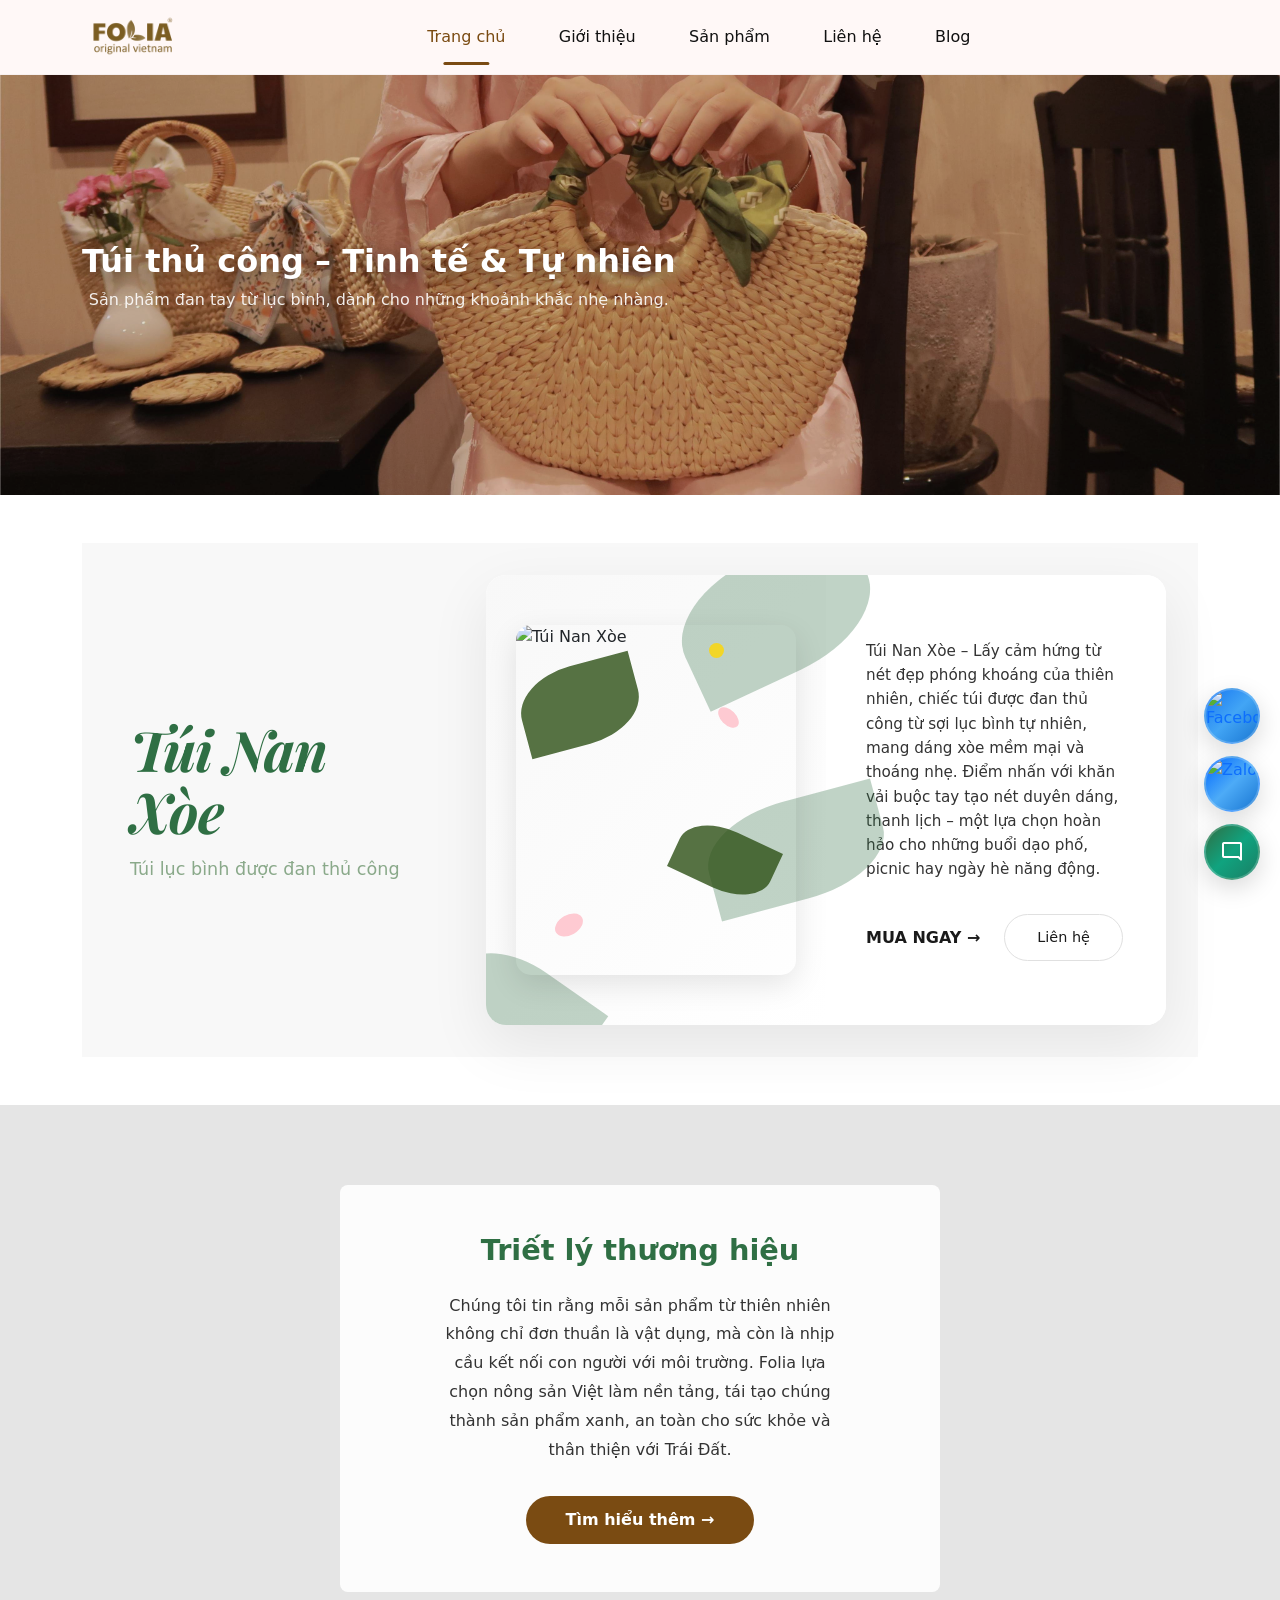
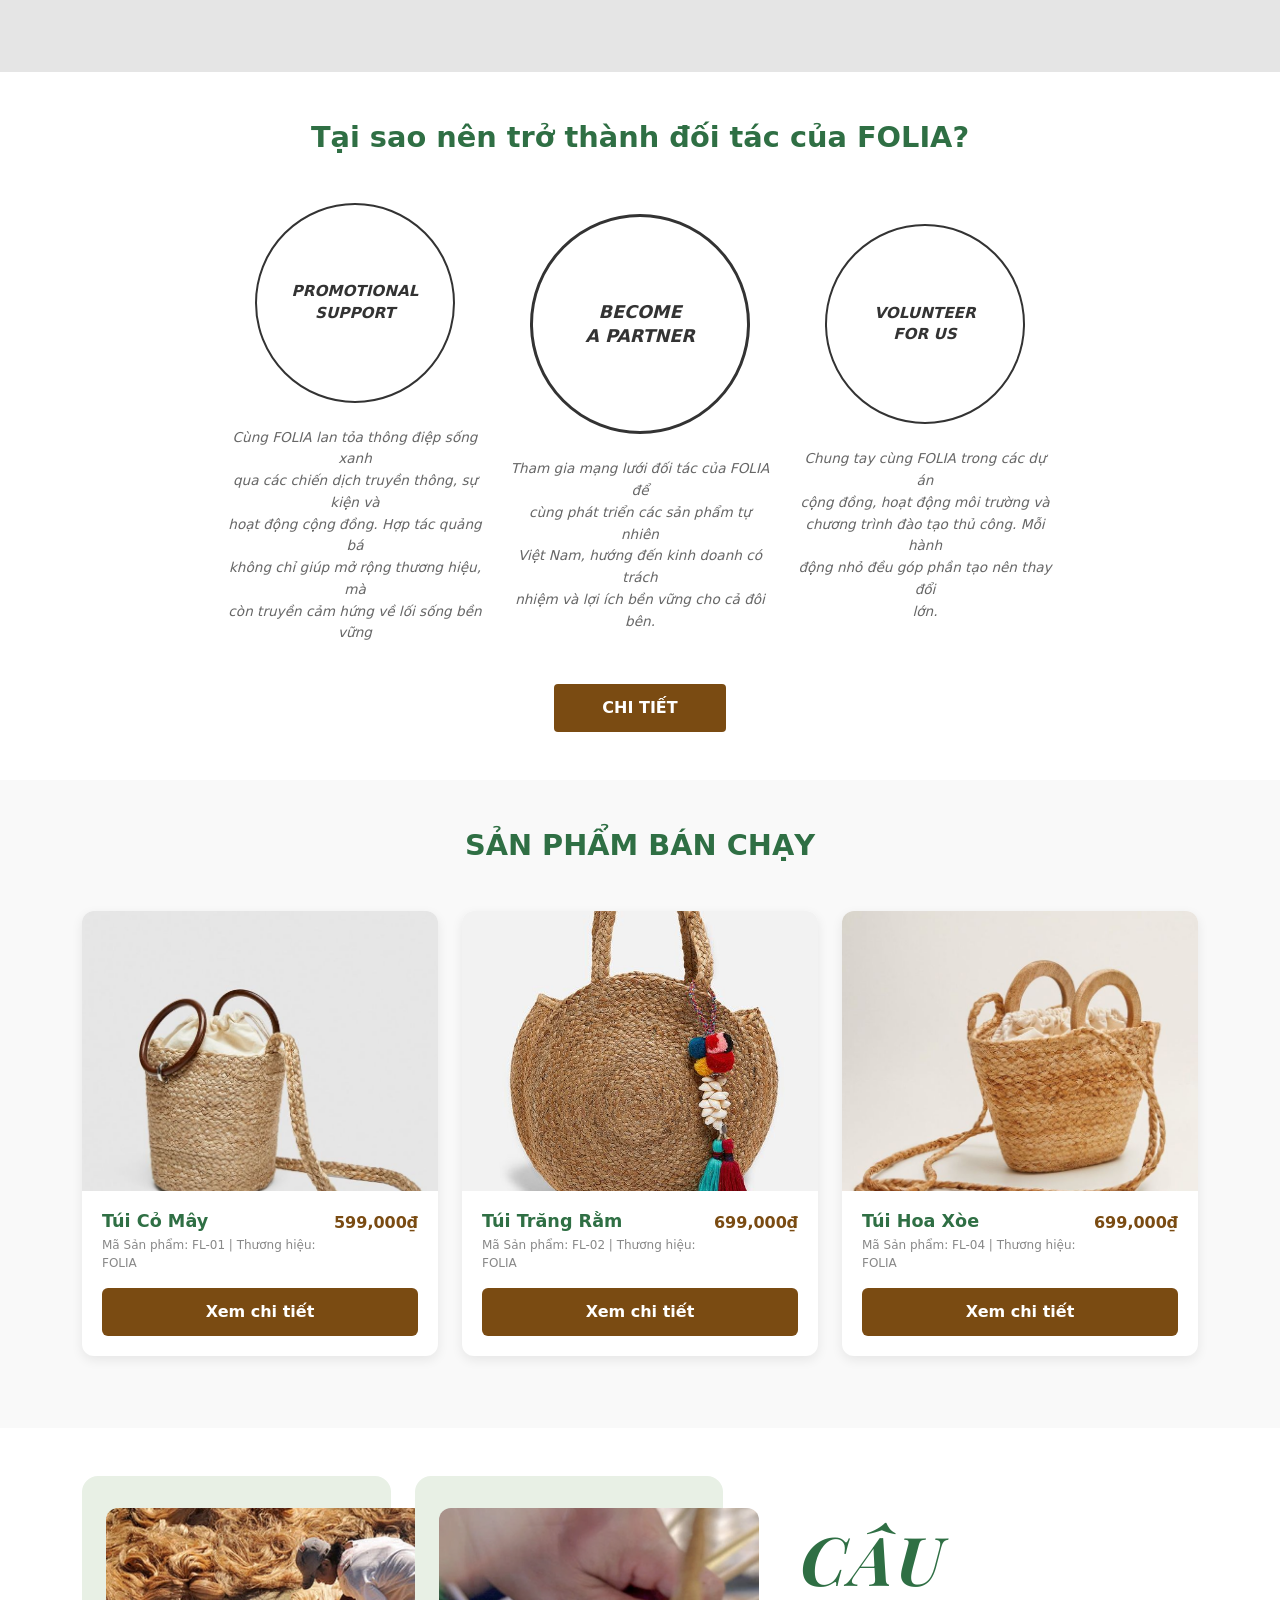
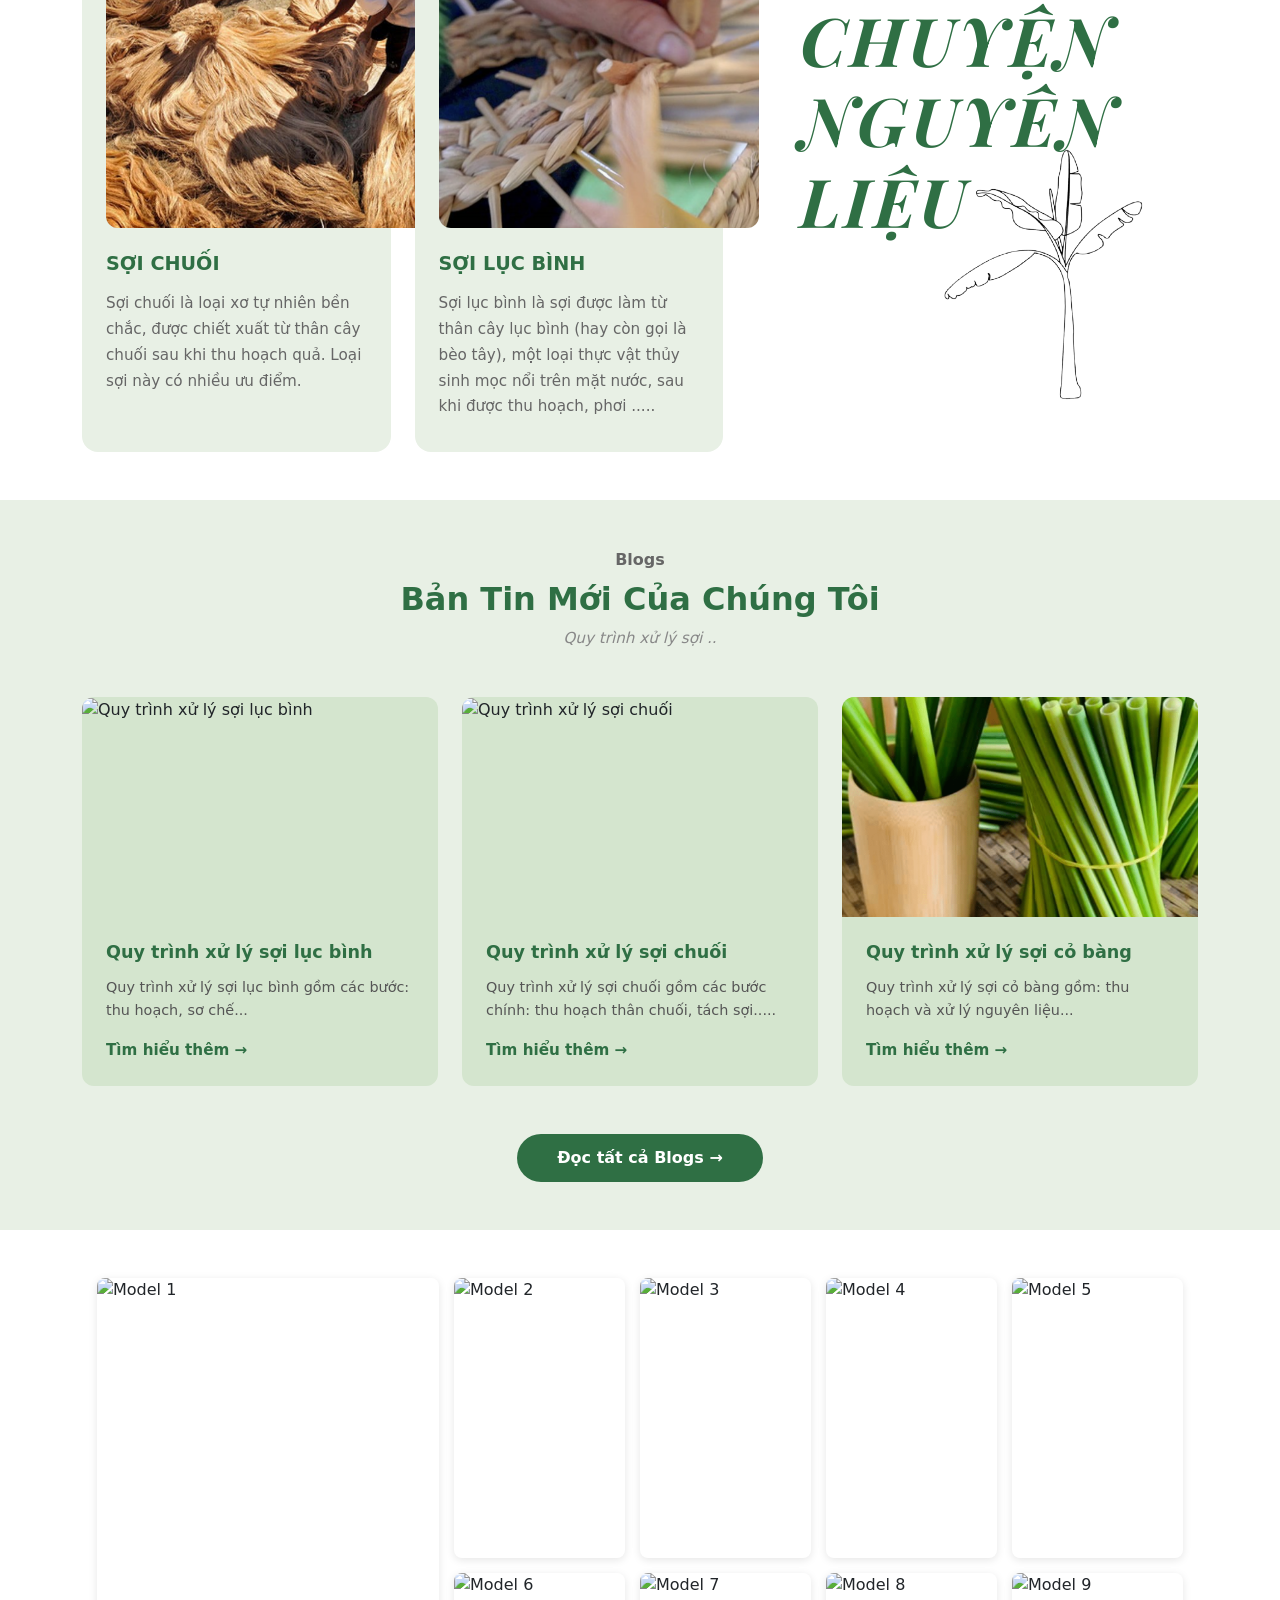
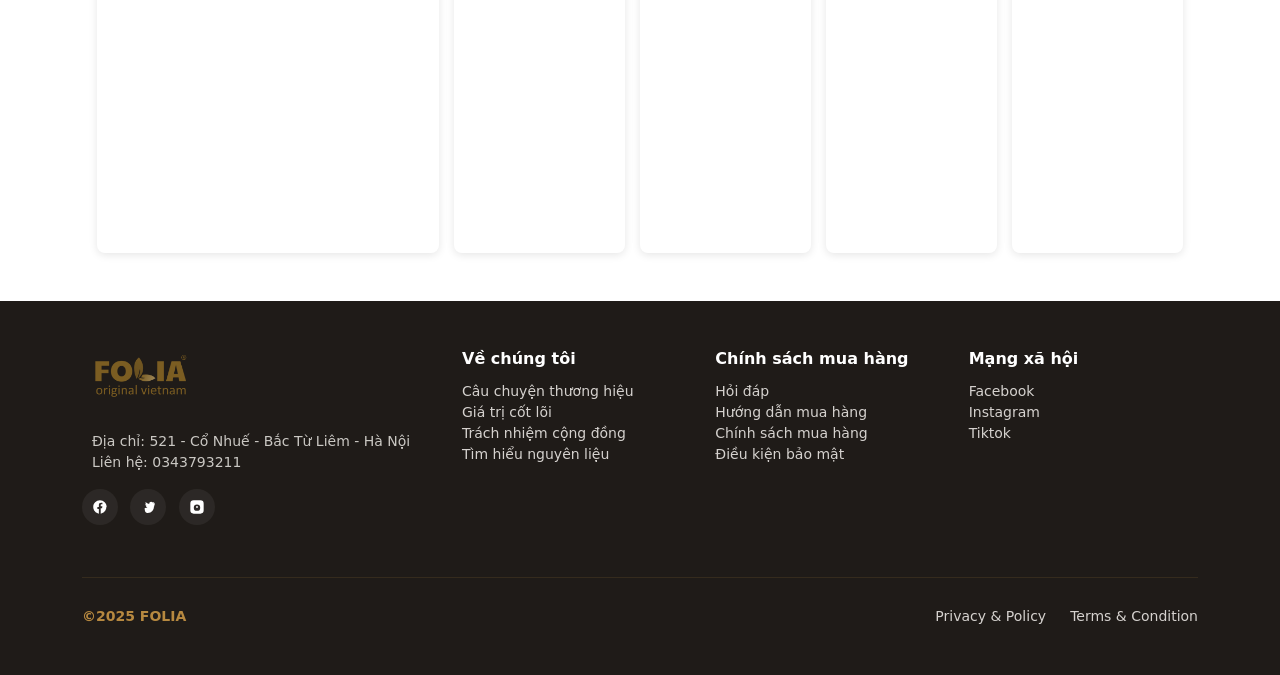
==== commit 1836378c: "update" ====
--- a/index.html
+++ b/index.html
@@ -214,7 +214,7 @@
                 </div>
                 <span class="product-card__price">599,000₫</span>
               </div>
-              <a href="#" class="product-card__btn">Mua ngay</a>
+              <a href="ProductDetail.html?id=FL-01" class="product-card__btn">Xem chi tiết</a>
             </div>
           </div>
         </div>
@@ -232,7 +232,7 @@
                 </div>
                 <span class="product-card__price">699,000₫</span>
               </div>
-              <a href="#" class="product-card__btn">Mua ngay</a>
+              <a href="ProductDetail.html?id=FL-02" class="product-card__btn">Xem chi tiết</a>
             </div>
           </div>
         </div>
@@ -250,7 +250,7 @@
                 </div>
                 <span class="product-card__price">699,000₫</span>
               </div>
-              <a href="#" class="product-card__btn">Mua ngay</a>
+              <a href="ProductDetail.html?id=FL-04" class="product-card__btn">Xem chi tiết</a>
             </div>
           </div>
         </div>
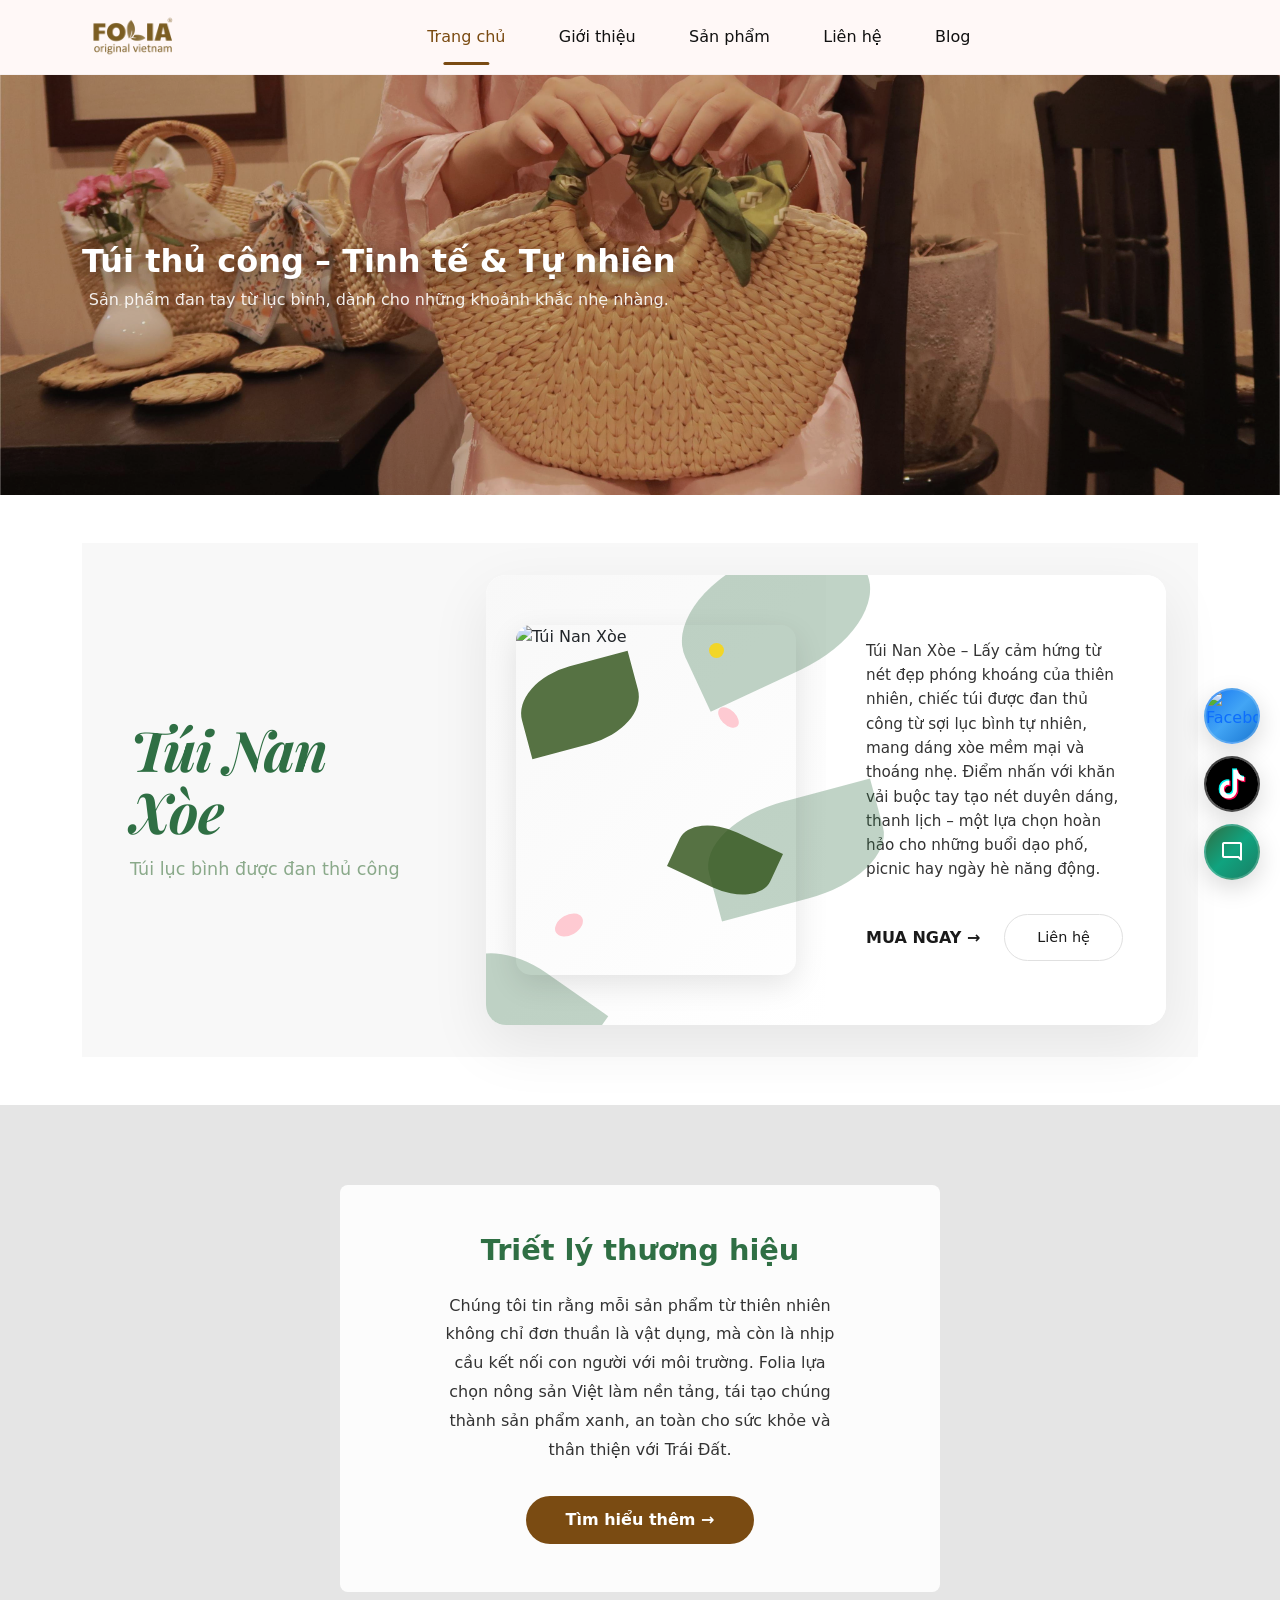
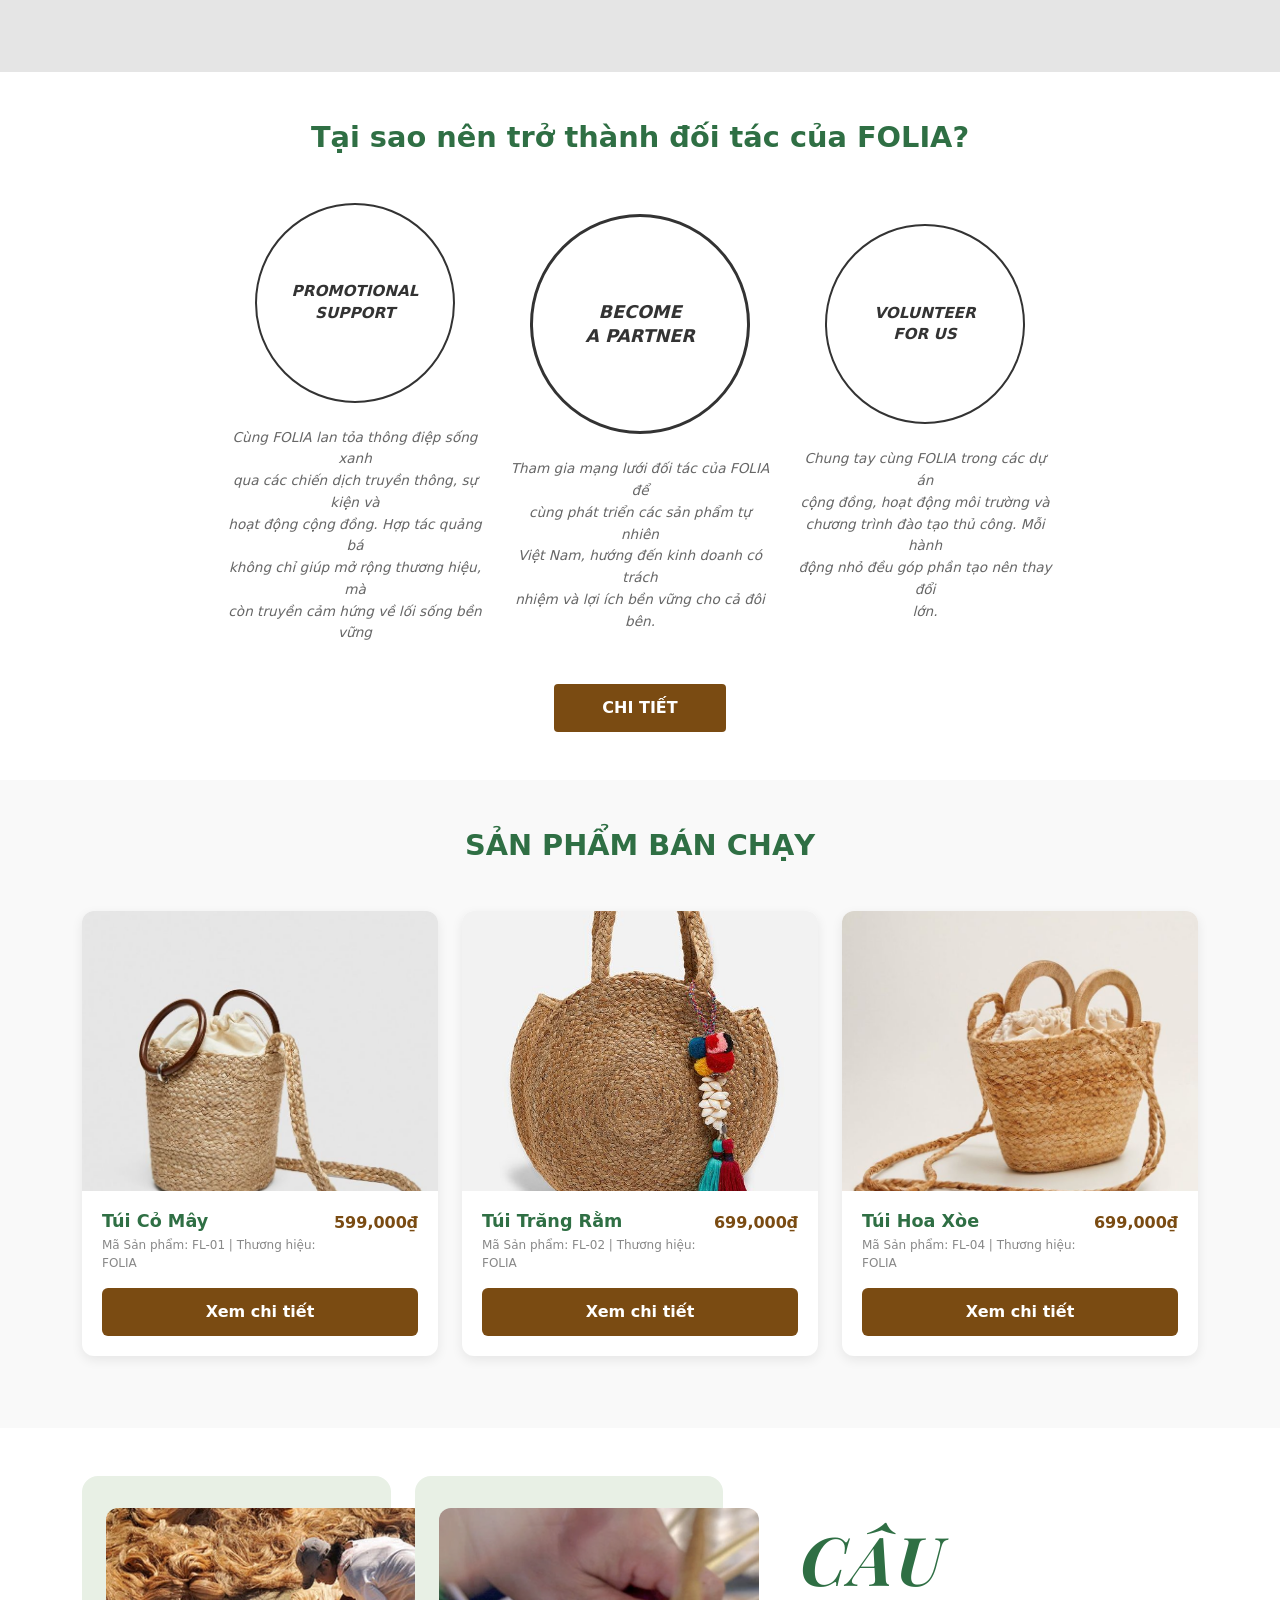
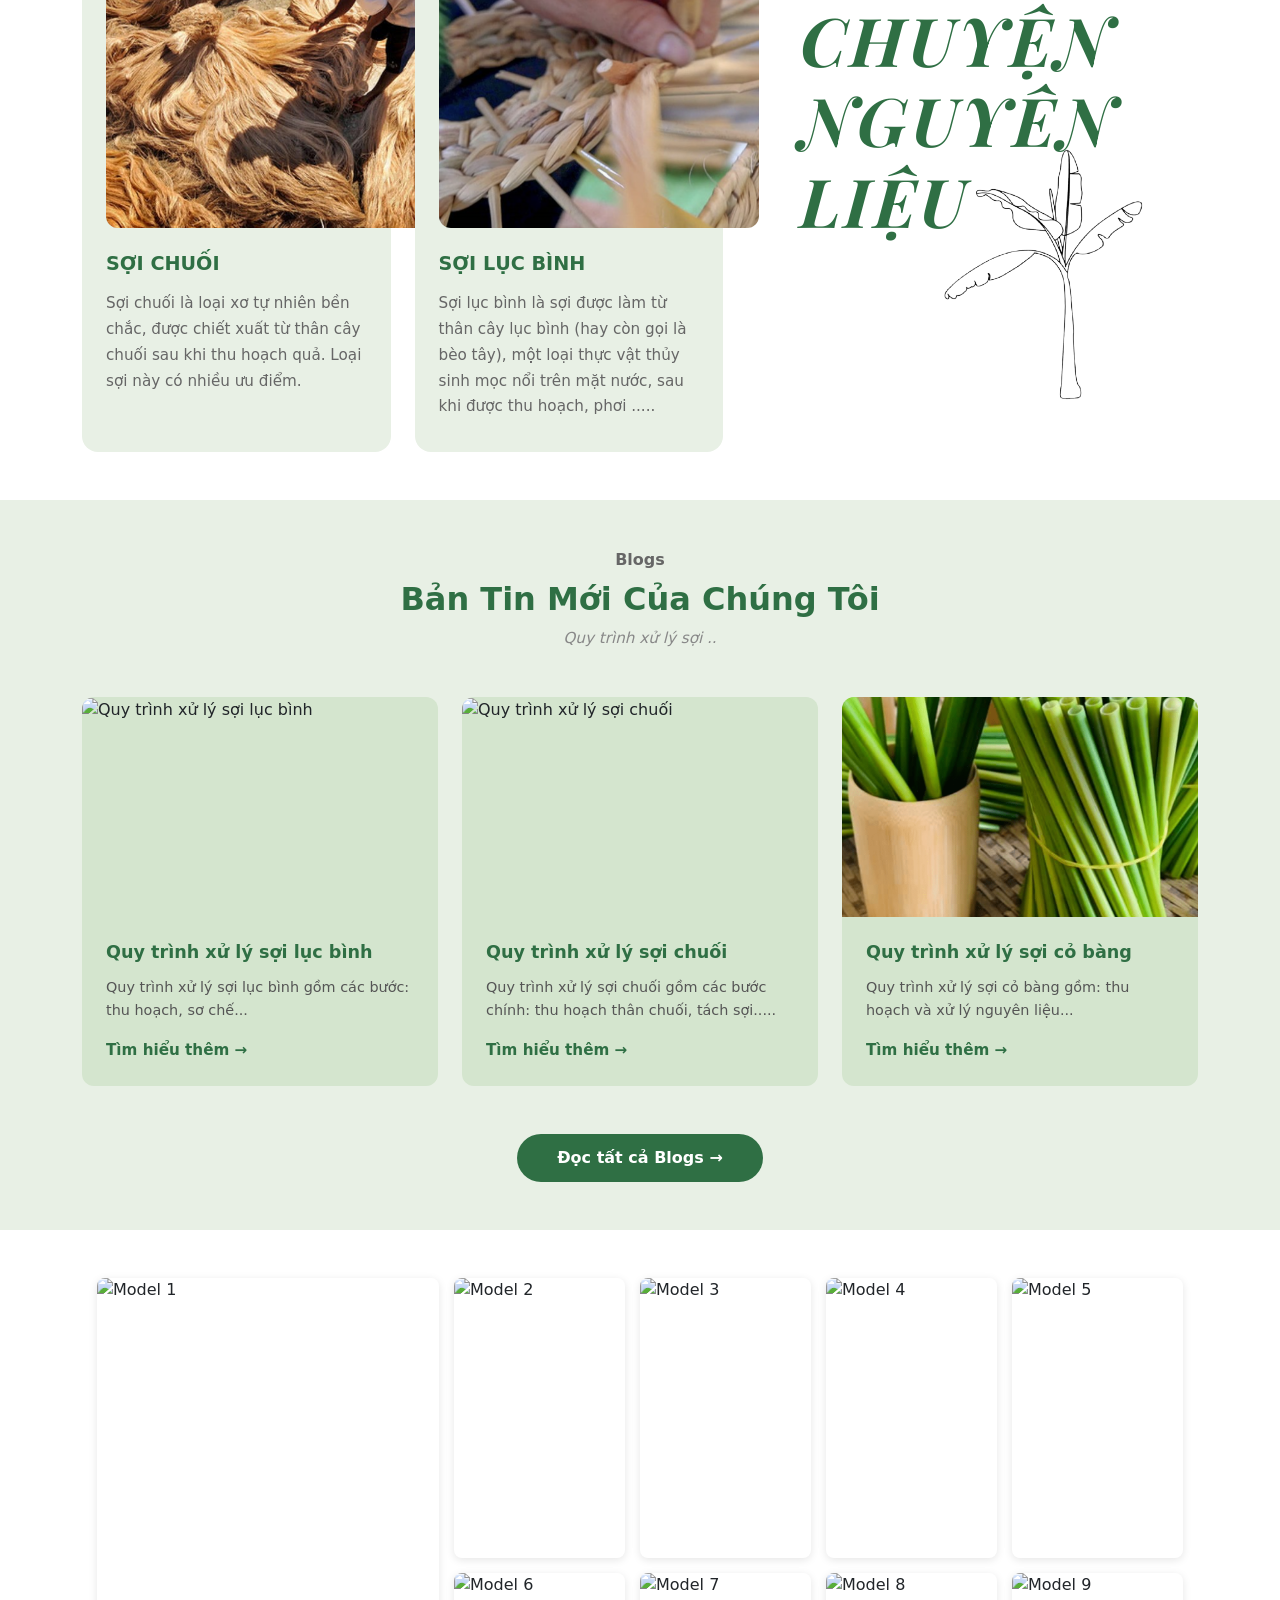
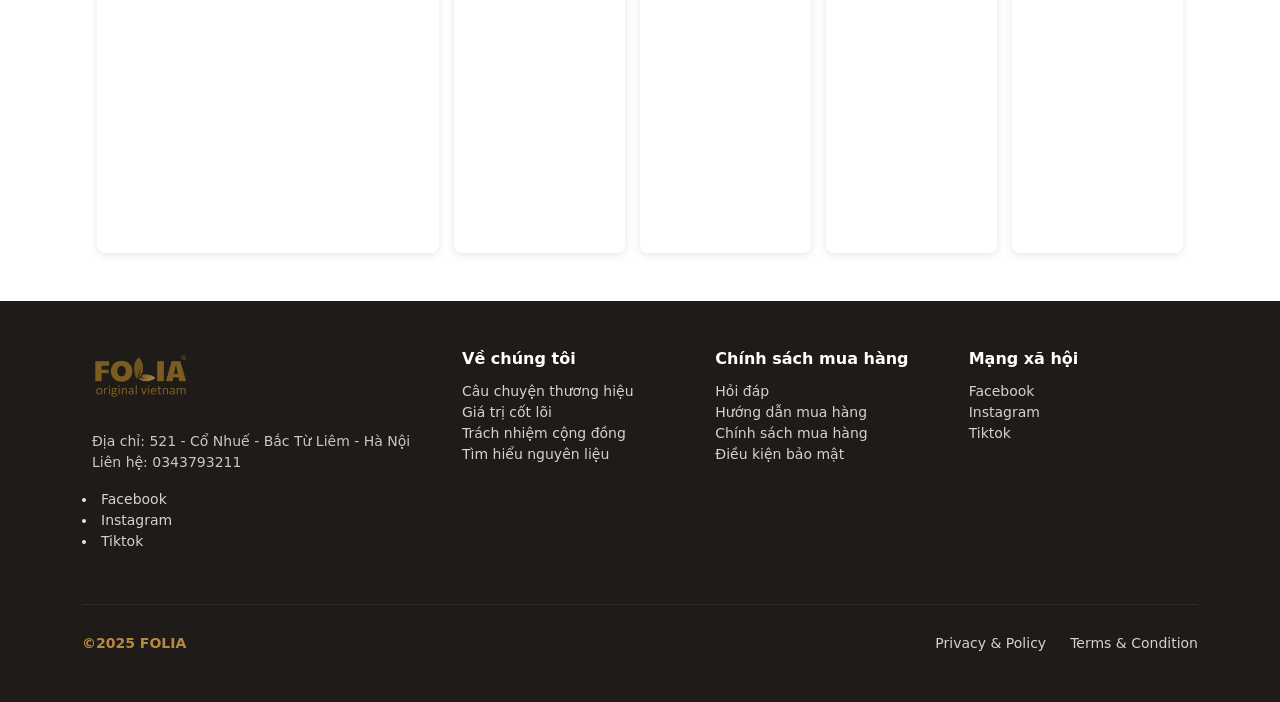
==== commit d761be7d: "update" ====
--- a/index.html
+++ b/index.html
@@ -108,8 +108,8 @@
                   ngày hè năng động.
                 </p>
                 <div class="home-intro__actions">
-                  <a href="#" class="home-intro__buy-link">MUA NGAY →</a>
-                  <a href="#" class="home-intro__contact-btn">Liên hệ</a>
+                  <a href="/Sanpham.html" class="home-intro__buy-link">MUA NGAY →</a>
+                  <a href="/Lienhe.html" class="home-intro__contact-btn">Liên hệ</a>
                 </div>
               </div>
             </div>
@@ -410,9 +410,9 @@
           </a>
           <p class="footer-address">Địa chỉ: 521 - Cổ Nhuế - Bắc Từ Liêm - Hà Nội<br>Liên hệ: 0343793211</p>
           <div class="footer-social mt-3">
-            <a href="#" aria-label="Facebook" class="social"><svg width="16" height="16" viewBox="0 0 24 24" fill="none" aria-hidden><path d="M22 12.07C22 6.48 17.52 2 11.93 2S1.86 6.48 1.86 12.07c0 4.99 3.66 9.14 8.44 9.92v-7.02H8.04v-2.9h2.26V9.06c0-2.23 1.33-3.46 3.36-3.46.97 0 1.98.17 1.98.17v2.18h-1.12c-1.1 0-1.44.68-1.44 1.38v1.66h2.45l-.39 2.9h-2.06V22c4.78-.78 8.44-4.93 8.44-9.93z" fill="currentColor"/></a>
-            <a href="#" aria-label="Twitter" class="social"><svg width="16" height="16" viewBox="0 0 24 24" fill="none" aria-hidden><path d="M22 5.92c-.63.28-1.3.47-2 .56.72-.43 1.27-1.12 1.53-1.94-.67.4-1.4.69-2.18.85C18.5 4.55 17.6 4 16.56 4c-1.45 0-2.62 1.17-2.62 2.62 0 .2.02.4.06.59-2.17-.11-4.1-1.15-5.39-2.73-.23.4-.36.86-.36 1.36 0 .94.48 1.77 1.21 2.26-.56-.02-1.09-.17-1.55-.43v.04c0 1.31.93 2.4 2.17 2.65-.23.06-.47.09-.72.09-.18 0-.36-.02-.53-.05.36 1.12 1.4 1.94 2.63 1.96-1.02.8-2.31 1.27-3.71 1.27-.24 0-.48-.01-.71-.04C6.9 20.1 9.12 21 11.56 21c6.03 0 9.33-5 9.33-9.33v-.42c.64-.46 1.2-1.03 1.64-1.68-.59.26-1.22.44-1.88.52.68-.41 1.2-1.06 1.45-1.83z" fill="currentColor"/></a>
-            <a href="#" aria-label="Instagram" class="social"><svg width="16" height="16" viewBox="0 0 24 24" fill="none" aria-hidden><path d="M7 2h10a5 5 0 0 1 5 5v10a5 5 0 0 1-5 5H7a5 5 0 0 1-5-5V7a5 5 0 0 1 5-5zm5 6.2A4.8 4.8 0 1 0 16.8 13 4.8 4.8 0 0 0 12 8.2zm6.4-2.6a1.12 1.12 0 1 1-1.12-1.12A1.12 1.12 0 0 1 18.4 5.6zM12 10.6A1.4 1.4 0 1 1 10.6 12 1.4 1.4 0 0 1 12 10.6z" fill="currentColor"/></svg></a>
+             <li><a href="https://www.facebook.com/profile.php?id=61581529592043">Facebook</a></li>
+                <li><a href="https://www.instagram.com/foliavietnam/">Instagram</a></li>
+                <li><a href="https://www.tiktok.com/@foliaoriginalvietnam" target="_blank">Tiktok</a></li>
           </div>
         </div>
 
@@ -440,8 +440,8 @@
               <h6 class="footer-title">Mạng xã hội</h6>
               <ul class="list-unstyled">
                 <li><a href="#">Facebook</a></li>
-                <li><a href="#">Instagram</a></li>
-                <li><a href="#">Tiktok</a></li>
+                <li><a href="https://www.instagram.com/foliavietnam/" target="_blank">Instagram</a></li>
+                <li><a href="https://www.tiktok.com/@foliaoriginalvietnam" target="_blank">Tiktok</a></li>
               </ul>
             </div>
           </div>
--- a/assets/css/chat.css
+++ b/assets/css/chat.css
@@ -70,13 +70,51 @@
   opacity: 1;
 }
 
-/* Zalo Button */
-.contact-btn.zalo {
-  background: linear-gradient(135deg, #0068ff 0%, #4dabf7 50%, #1976d2 100%);
-  position: relative;
-}
-
-.contact-btn.zalo::before {
+/* TikTok Button */
+.contact-btn.tiktok {
+  background: linear-gradient(135deg, #000000 0%, #333333 50%, #000000 100%);
+  position: relative;
+}
+
+.contact-btn.tiktok .tiktok-logo {
+  position: relative;
+  width: 24px;
+  height: 24px;
+  display: flex;
+  align-items: center;
+  justify-content: center;
+}
+
+.contact-btn.tiktok .tiktok-svg {
+  width: 24px;
+  height: 24px;
+  position: absolute;
+  top: 50%;
+  left: 50%;
+  transform: translate(-50%, -50%);
+}
+
+/* Lớp màu đỏ - lệch sang phải và lên trên */
+.contact-btn.tiktok .tiktok-red {
+  transform: translate(calc(-50% + 0.8px), calc(-50% - 0.8px));
+  mix-blend-mode: screen;
+  opacity: 0.9;
+}
+
+/* Lớp màu trắng - ở giữa */
+.contact-btn.tiktok .tiktok-white {
+  transform: translate(-50%, -50%);
+  z-index: 1;
+}
+
+/* Lớp màu xanh ngọc - lệch sang trái và xuống dưới */
+.contact-btn.tiktok .tiktok-cyan {
+  transform: translate(calc(-50% - 0.8px), calc(-50% + 0.8px));
+  mix-blend-mode: screen;
+  opacity: 0.9;
+}
+
+.contact-btn.tiktok::before {
   content: '';
   position: absolute;
   top: 0;
@@ -89,7 +127,11 @@
   transition: opacity 0.3s ease;
 }
 
-.contact-btn.zalo:hover::before {
+.contact-btn.tiktok:hover {
+  background: linear-gradient(135deg, #333333 0%, #000000 50%, #333333 100%);
+}
+
+.contact-btn.tiktok:hover::before {
   opacity: 1;
 }
 
@@ -571,7 +613,7 @@
   animation: float 4s ease-in-out infinite;
 }
 
-.contact-btn.zalo {
+.contact-btn.tiktok {
   animation-delay: 0.8s;
 }
 
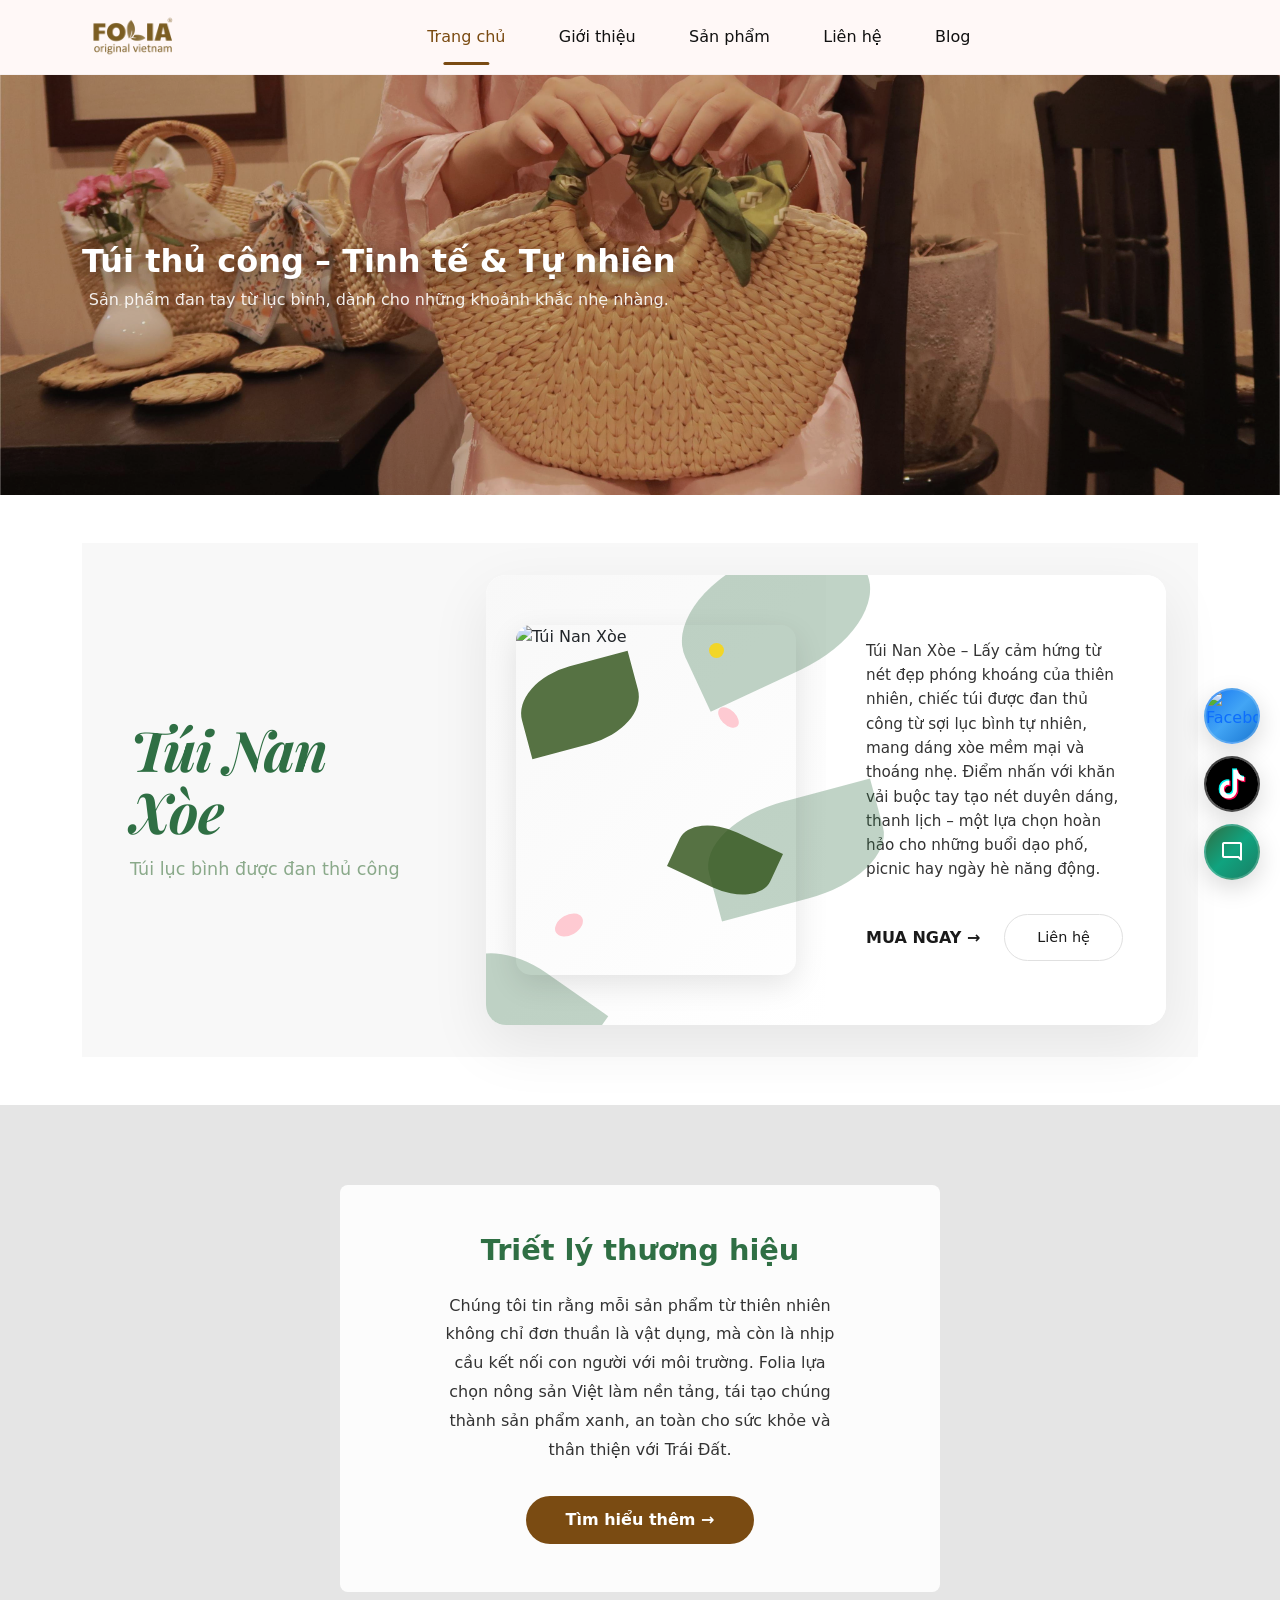
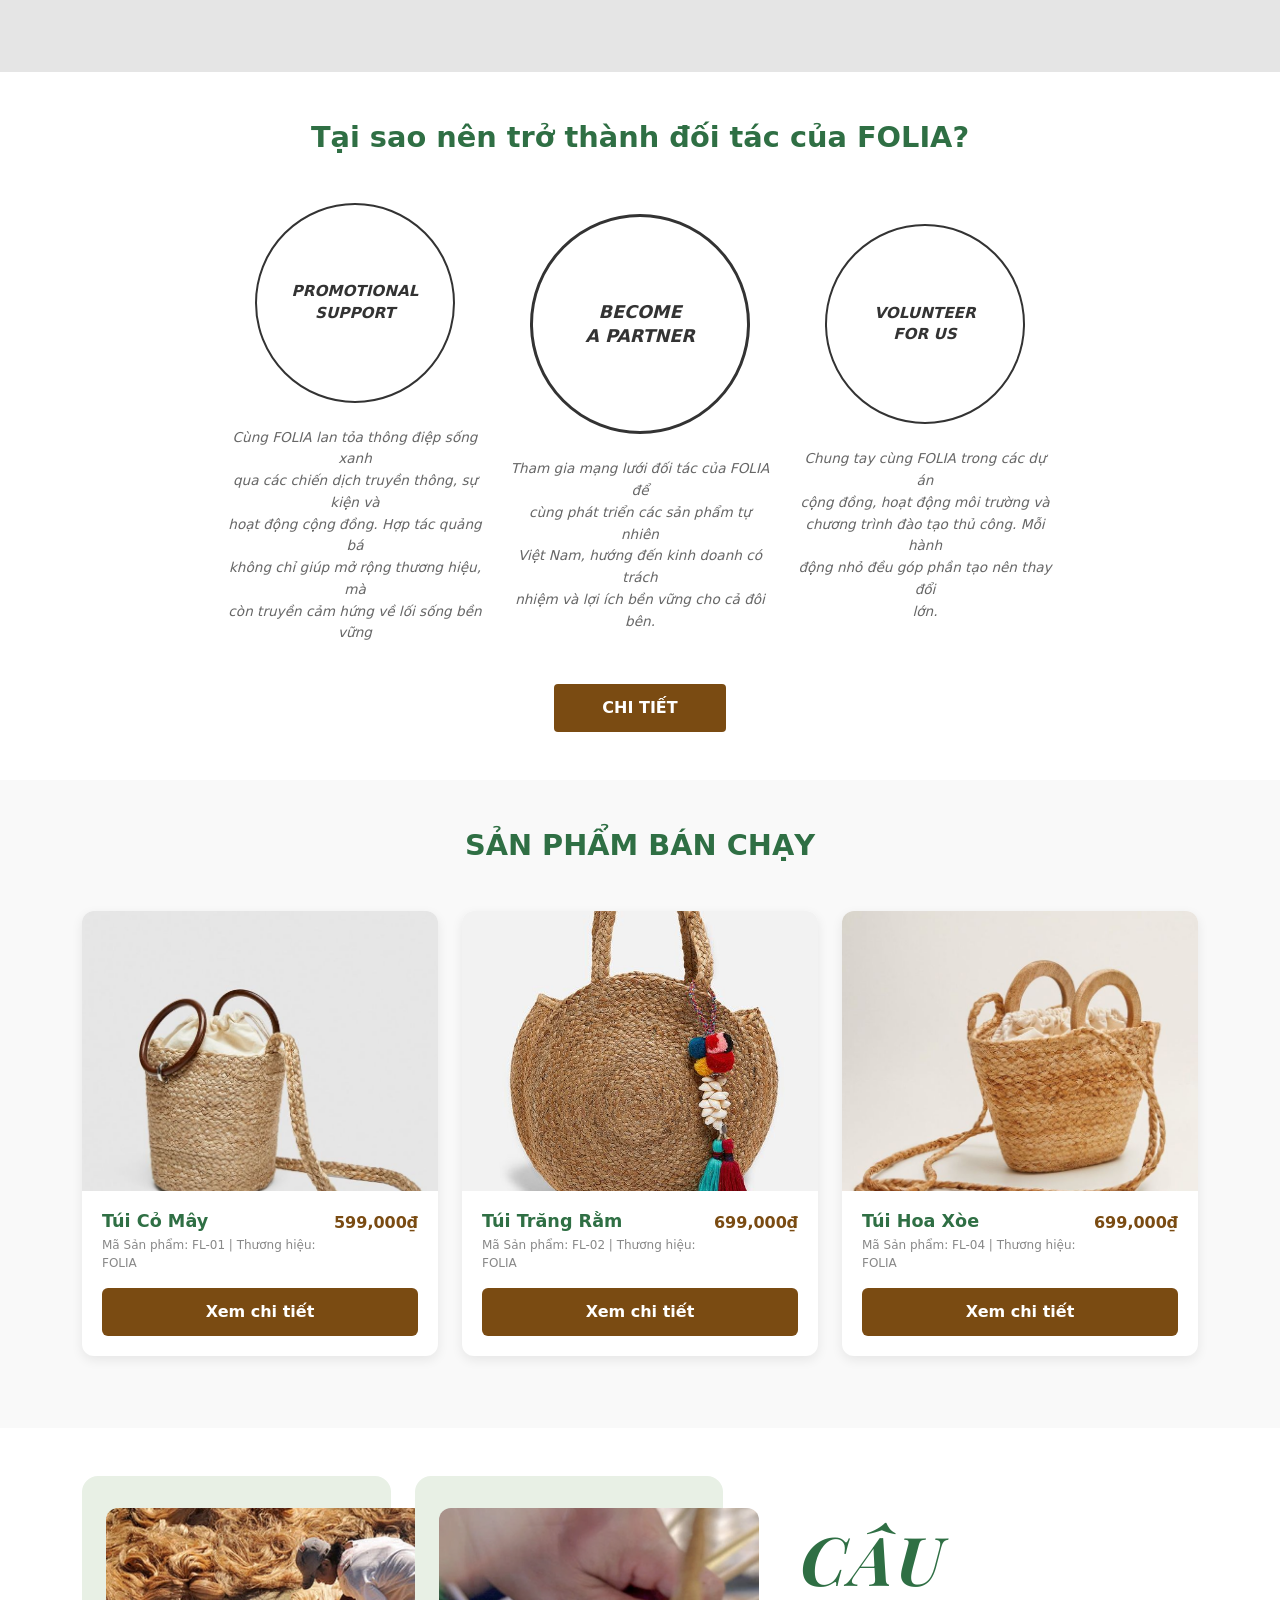
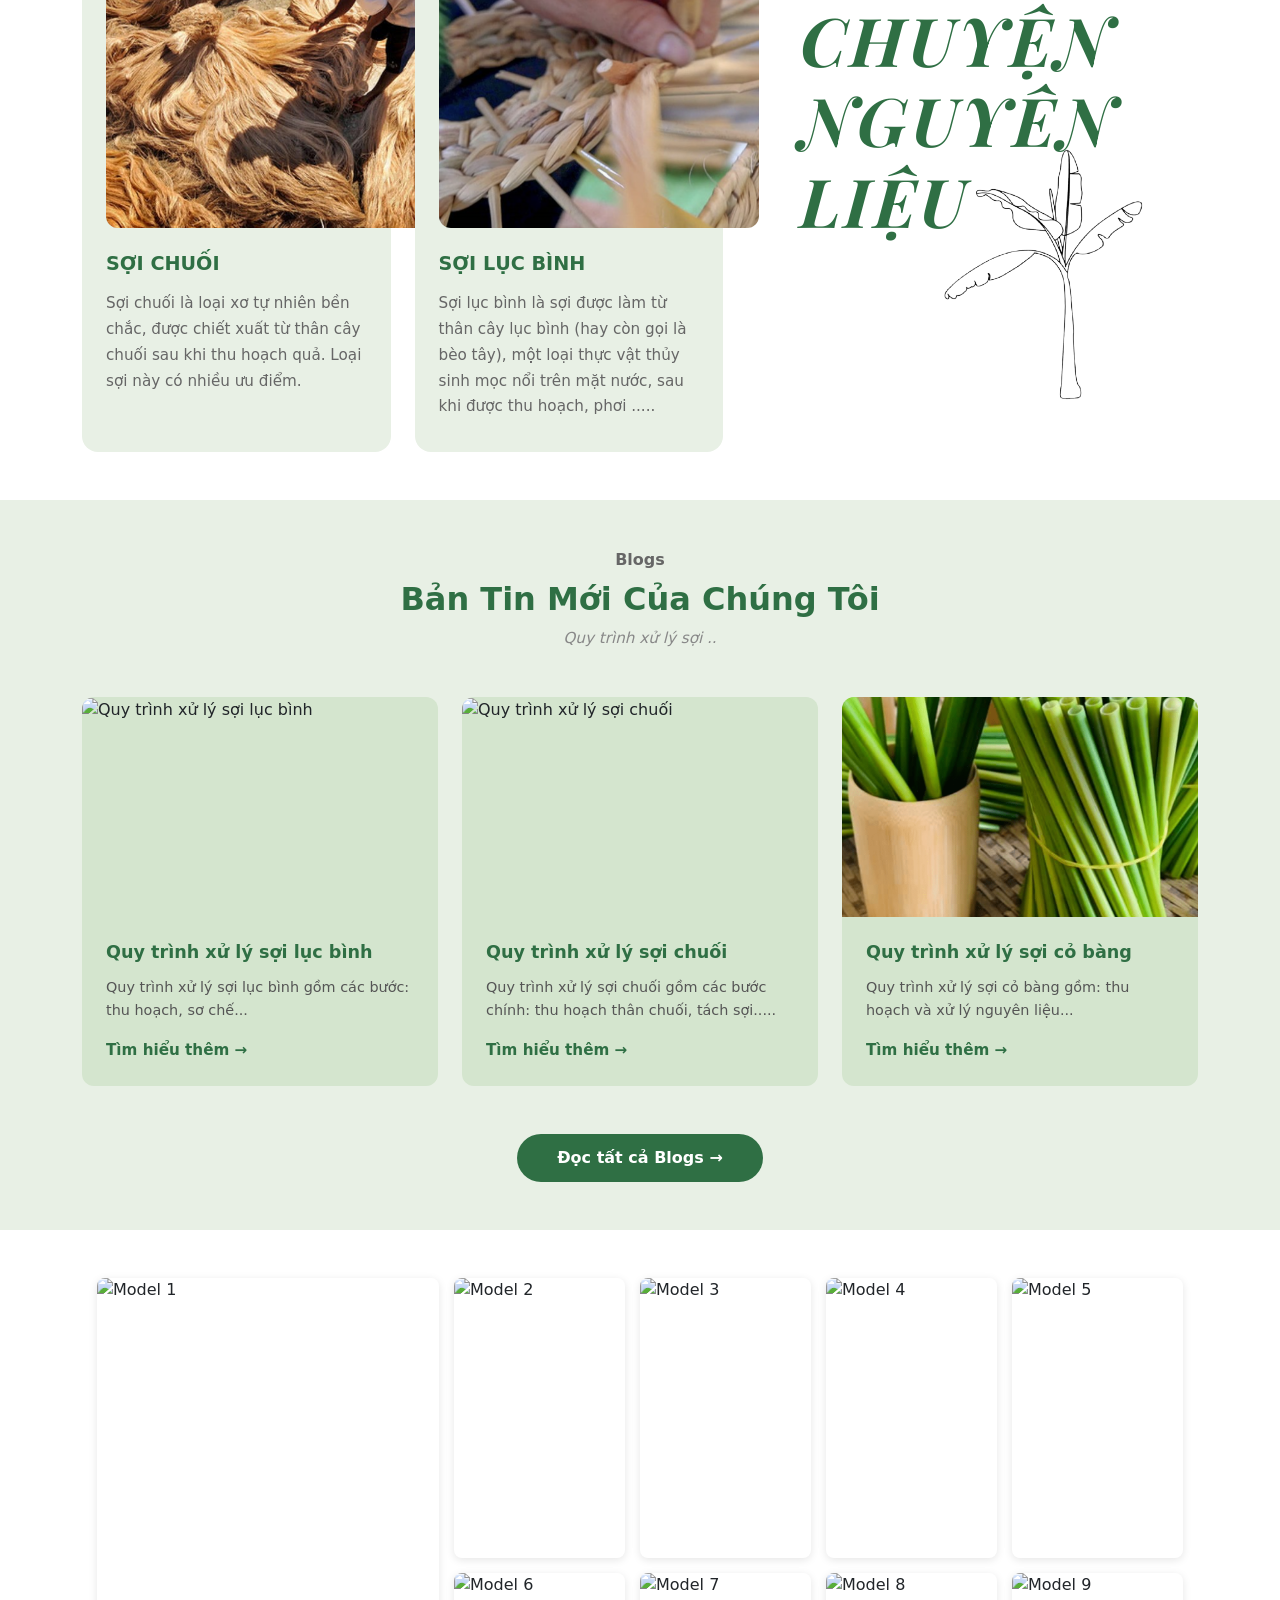
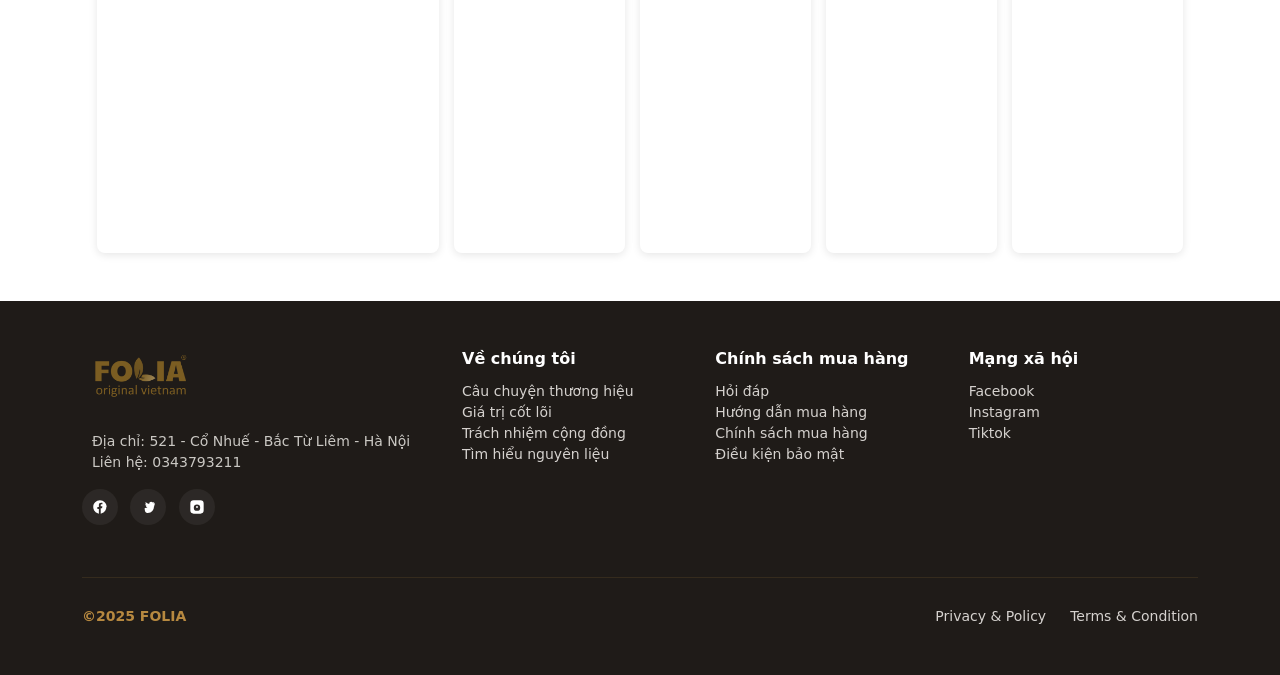
==== commit b03c1ded: "update" ====
--- a/index.html
+++ b/index.html
@@ -410,9 +410,9 @@
           </a>
           <p class="footer-address">Địa chỉ: 521 - Cổ Nhuế - Bắc Từ Liêm - Hà Nội<br>Liên hệ: 0343793211</p>
           <div class="footer-social mt-3">
-             <li><a href="https://www.facebook.com/profile.php?id=61581529592043">Facebook</a></li>
-                <li><a href="https://www.instagram.com/foliavietnam/">Instagram</a></li>
-                <li><a href="https://www.tiktok.com/@foliaoriginalvietnam" target="_blank">Tiktok</a></li>
+            <a href="https://www.facebook.com/profile.php?id=61581529592043" aria-label="Facebook" class="social"><svg width="16" height="16" viewBox="0 0 24 24" fill="none" aria-hidden><path d="M22 12.07C22 6.48 17.52 2 11.93 2S1.86 6.48 1.86 12.07c0 4.99 3.66 9.14 8.44 9.92v-7.02H8.04v-2.9h2.26V9.06c0-2.23 1.33-3.46 3.36-3.46.97 0 1.98.17 1.98.17v2.18h-1.12c-1.1 0-1.44.68-1.44 1.38v1.66h2.45l-.39 2.9h-2.06V22c4.78-.78 8.44-4.93 8.44-9.93z" fill="currentColor"/></a>
+            <a href="#" aria-label="Twitter" class="social"><svg width="16" height="16" viewBox="0 0 24 24" fill="none" aria-hidden><path d="M22 5.92c-.63.28-1.3.47-2 .56.72-.43 1.27-1.12 1.53-1.94-.67.4-1.4.69-2.18.85C18.5 4.55 17.6 4 16.56 4c-1.45 0-2.62 1.17-2.62 2.62 0 .2.02.4.06.59-2.17-.11-4.1-1.15-5.39-2.73-.23.4-.36.86-.36 1.36 0 .94.48 1.77 1.21 2.26-.56-.02-1.09-.17-1.55-.43v.04c0 1.31.93 2.4 2.17 2.65-.23.06-.47.09-.72.09-.18 0-.36-.02-.53-.05.36 1.12 1.4 1.94 2.63 1.96-1.02.8-2.31 1.27-3.71 1.27-.24 0-.48-.01-.71-.04C6.9 20.1 9.12 21 11.56 21c6.03 0 9.33-5 9.33-9.33v-.42c.64-.46 1.2-1.03 1.64-1.68-.59.26-1.22.44-1.88.52.68-.41 1.2-1.06 1.45-1.83z" fill="currentColor"/></a>
+            <a href="https://www.instagram.com/foliavietnam/" target="_blank" aria-label="Instagram" class="social"><svg width="16" height="16" viewBox="0 0 24 24" fill="none" aria-hidden><path d="M7 2h10a5 5 0 0 1 5 5v10a5 5 0 0 1-5 5H7a5 5 0 0 1-5-5V7a5 5 0 0 1 5-5zm5 6.2A4.8 4.8 0 1 0 16.8 13 4.8 4.8 0 0 0 12 8.2zm6.4-2.6a1.12 1.12 0 1 1-1.12-1.12A1.12 1.12 0 0 1 18.4 5.6zM12 10.6A1.4 1.4 0 1 1 10.6 12 1.4 1.4 0 0 1 12 10.6z" fill="currentColor"/></svg></a>
           </div>
         </div>
 
@@ -439,8 +439,8 @@
             <div class="col-12 col-md-4 mb-4">
               <h6 class="footer-title">Mạng xã hội</h6>
               <ul class="list-unstyled">
-                <li><a href="#">Facebook</a></li>
-                <li><a href="https://www.instagram.com/foliavietnam/" target="_blank">Instagram</a></li>
+                <li><a href="https://www.facebook.com/profile.php?id=61581529592043">Facebook</a></li>
+                <li><a href="https://www.instagram.com/foliavietnam/">Instagram</a></li>
                 <li><a href="https://www.tiktok.com/@foliaoriginalvietnam" target="_blank">Tiktok</a></li>
               </ul>
             </div>
